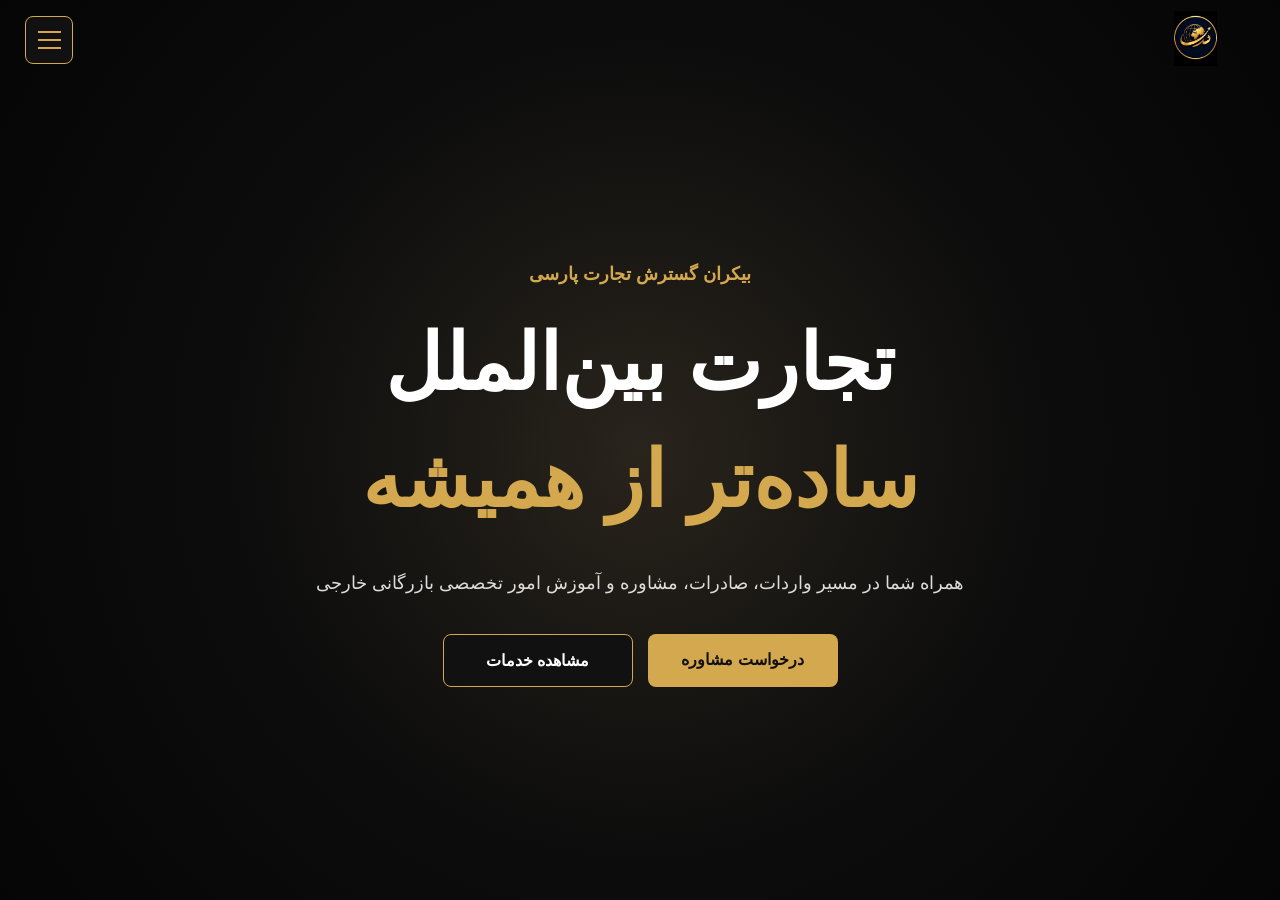
==== index.html @ 7a9f7bdc "Update index.html" ====
<!DOCTYPE html>
<html lang="fa" dir="rtl">

<head>

<meta charset="UTF-8">
<meta name="viewport" content="width=device-width, initial-scale=1.0">

<title>بیکران گسترش تجارت پارسی</title>

<style>

*{
    box-sizing:border-box;
}

html,body{
    margin:0;
    padding:0;
    width:100%;
    min-height:100%;
}

body{
    background:#080808;
    color:#fff;
    font-family:Tahoma,Arial,sans-serif;
    overflow-x:hidden;
}

a{
    text-decoration:none;
}


/* ================= HEADER ================= */

.header{
    position:fixed;
    top:0;
    right:0;
    left:0;
    height:80px;
    padding:0 25px;

    display:flex;
    align-items:center;
    justify-content:space-between;

    z-index:9999;
}

.logo{
    width:120px;
    height:55px;
    object-fit:contain;
}


/* ================= MENU BUTTON ================= */

.menu-button{
    width:48px;
    height:48px;

    background:#111;

    border:1px solid #d4a84f;
    border-radius:8px;

    display:flex;
    flex-direction:column;
    align-items:center;
    justify-content:center;

    gap:6px;

    cursor:pointer;
}

.menu-button span{
    width:23px;
    height:2px;
    background:#d4a84f;
    display:block;
}


/* ================= HOME ================= */

.hero{
    min-height:100vh;

    display:flex;
    align-items:center;
    justify-content:center;

    text-align:center;

    padding:100px 20px 50px;

    background:
        radial-gradient(
            circle,
            #29241c 0%,
            #0d0d0d 50%,
            #050505 100%
        );
}

.hero-content{
    width:90%;
    max-width:850px;
}

.company{
    color:#d4a84f;
    font-size:18px;
    font-weight:bold;
    margin-bottom:20px;
}

h1{
    font-size:clamp(42px,7vw,78px);
    line-height:1.5;
    margin:0;
}

h1 span{
    display:block;
    color:#d4a84f;
}

.hero p{
    max-width:700px;
    margin:25px auto;
    color:#ddd;
    font-size:18px;
    line-height:2.2;
}


/* ================= BUTTONS ================= */

.buttons{
    display:flex;
    justify-content:center;
    gap:15px;
    flex-wrap:wrap;
    margin-top:30px;
}

.button{
    display:block;
    min-width:190px;
    padding:16px 25px;
    border-radius:8px;
    font-weight:bold;
    text-align:center;
}

.consult{
    background:#d4a84f;
    color:#111;
}

.services{
    background:#111;
    color:#fff;
    border:1px solid #d4a84f;
}


/* ================= OVERLAY ================= */

.overlay{
    position:fixed;
    inset:0;

    background:rgba(0,0,0,.75);

    z-index:10000;

    display:none;
}

.overlay.active{
    display:block;
}


/* ================= MENU ================= */

.menu{
    position:fixed;

    top:0;
    right:0;

    width:320px;
    max-width:85%;

    height:100vh;

    background:#111;

    z-index:10001;

    padding:25px;

    transform:translateX(100%);

    transition:transform .3s ease;

    overflow-y:auto;
}

.menu.active{
    transform:translateX(0);
}


/* ================= MENU TOP ================= */

.menu-top{
    display:flex;

    align-items:center;

    justify-content:space-between;

    padding-bottom:20px;

    border-bottom:1px solid #333;
}

.menu-logo{
    width:100px;
    height:50px;
    object-fit:contain;
}

.close{
    background:none;
    border:0;

    color:#d4a84f;

    font-size:35px;

    cursor:pointer;

    padding:0 8px;
}


/* ================= MENU LINKS ================= */

.menu nav{
    margin-top:15px;
}

.menu nav a{
    display:block;

    color:#fff;

    padding:17px 10px;

    margin-top:5px;

    border-radius:8px;

    font-size:16px;
}

.menu nav a:hover{
    color:#d4a84f;
    background:#1c1c1c;
}


/* ================= MOBILE ================= */

@media(max-width:600px){

    .header{
        padding:0 18px;
    }

    .hero h1{
        font-size:40px;
    }

    .hero p{
        font-size:15px;
    }

    .buttons{
        flex-direction:column;
        align-items:center;
    }

    .button{
        width:100%;
        max-width:280px;
    }

    .menu{
        width:290px;
    }

}

</style>

</head>


<body>


<!-- ================= HEADER ================= -->

<header class="header">


<a href="https://bikarantrade.github.io/bikaran-website/">

<img
src="https://bikarantrade.github.io/bikaran-website/logo.png.jpeg"
class="logo"
alt="بیکران گسترش تجارت پارسی"
>

</a>


<!-- سه خط -->

<button
type="button"
class="menu-button"
onclick="openMenu()"
aria-label="باز کردن منو"
>

<span></span>
<span></span>
<span></span>

</button>


</header>



<!-- ================= HOME ================= -->

<section class="hero">

<div class="hero-content">


<div class="company">

بیکران گسترش تجارت پارسی

</div>


<h1>

تجارت بین‌الملل

<span>
ساده‌تر از همیشه
</span>

</h1>


<p>

همراه شما در مسیر واردات، صادرات،
مشاوره و آموزش امور تخصصی بازرگانی خارجی

</p>


<div class="buttons">


<a
href="https://bikarantrade.github.io/bikaran-website/consultation.html"
class="button consult"
>

درخواست مشاوره

</a>


<a
href="https://bikarantrade.github.io/bikaran-website/services.html"
class="button services"
>

مشاهده خدمات

</a>


</div>


</div>

</section>



<!-- ================= OVERLAY ================= -->

<div
class="overlay"
id="overlay"
onclick="closeMenu()"
></div>



<!-- ================= MENU ================= -->

<aside
class="menu"
id="menu"
>


<div class="menu-top">


<img
src="https://bikarantrade.github.io/bikaran-website/logo.png.jpeg"
class="menu-logo"
alt="بیکران"
>


<button
type="button"
class="close"
onclick="closeMenu()"
>

×

</button>


</div>


<nav>


<a href="https://bikarantrade.github.io/bikaran-website/">
خانه
</a>


<a href="https://bikarantrade.github.io/bikaran-website/services.html">
خدمات
</a>


<a href="https://bikarantrade.github.io/bikaran-website/about.html">
درباره ما
</a>


<a href="https://bikarantrade.github.io/bikaran-website/news.html">
اخبار
</a>


<a href="https://bikarantrade.github.io/bikaran-website/consultation.html">
مشاوره
</a>


<a href="https://bikarantrade.github.io/bikaran-website/contact.html">
تماس با ما
</a>


</nav>


</aside>



<!-- ================= JAVASCRIPT ================= -->

<script>

function openMenu(){

    document
    .getElementById("menu")
    .classList
    .add("active");

    document
    .getElementById("overlay")
    .classList
    .add("active");

}


function closeMenu(){

    document
    .getElementById("menu")
    .classList
    .remove("active");

    document
    .getElementById("overlay")
    .classList
    .remove("active");

}

</script>


</body>

</html>
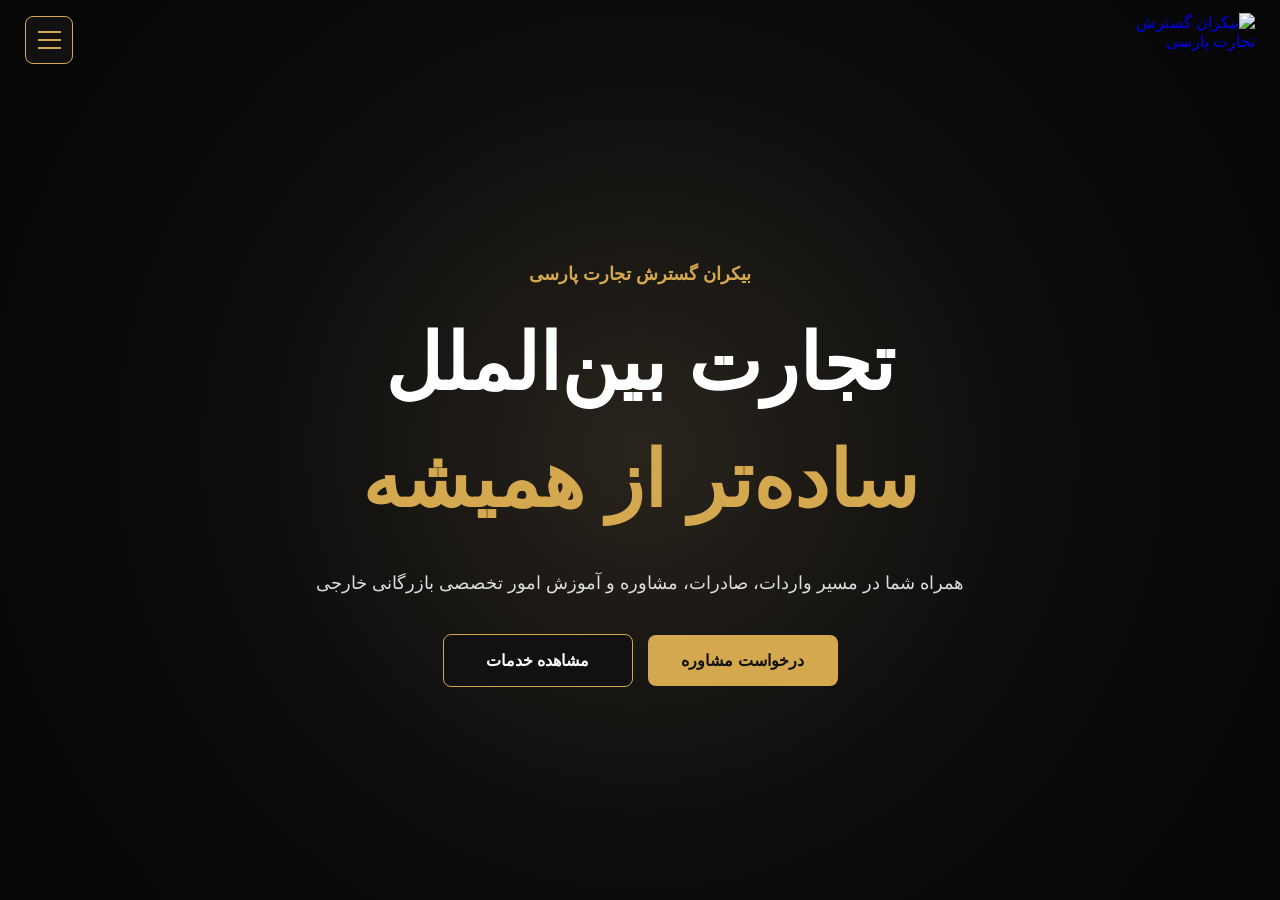
==== commit 1ce823da: "Update index.html" ====
--- a/index.html
+++ b/index.html
@@ -4,6 +4,7 @@
 <head>
 
 <meta charset="UTF-8">
+
 <meta name="viewport" content="width=device-width, initial-scale=1.0">
 
 <title>بیکران گسترش تجارت پارسی</title>
@@ -14,7 +15,8 @@
     box-sizing:border-box;
 }
 
-html,body{
+html,
+body{
     margin:0;
     padding:0;
     width:100%;
@@ -37,10 +39,13 @@
 
 .header{
     position:fixed;
+
     top:0;
     right:0;
     left:0;
+
     height:80px;
+
     padding:0 25px;
 
     display:flex;
@@ -50,10 +55,16 @@
     z-index:9999;
 }
 
+
+/* ================= LOGO ================= */
+
 .logo{
     width:120px;
     height:55px;
+
     object-fit:contain;
+
+    display:block;
 }
 
 
@@ -63,14 +74,20 @@
     width:48px;
     height:48px;
 
+    padding:0;
+
     background:#111;
 
     border:1px solid #d4a84f;
+
     border-radius:8px;
 
     display:flex;
+
     flex-direction:column;
+
     align-items:center;
+
     justify-content:center;
 
     gap:6px;
@@ -79,25 +96,31 @@
 }
 
 .menu-button span{
+    display:block;
+
     width:23px;
     height:2px;
+
     background:#d4a84f;
-    display:block;
-}
-
-
-/* ================= HOME ================= */
+}
+
+
+/* ================= HERO ================= */
 
 .hero{
     min-height:100vh;
 
     display:flex;
+
     align-items:center;
+
     justify-content:center;
 
     text-align:center;
 
     padding:100px 20px 50px;
+
+    position:relative;
 
     background:
         radial-gradient(
@@ -109,33 +132,64 @@
 }
 
 .hero-content{
+
     width:90%;
+
     max-width:850px;
-}
+
+    position:relative;
+
+    z-index:2;
+}
+
+
+/* ================= COMPANY ================= */
 
 .company{
+
     color:#d4a84f;
+
     font-size:18px;
+
     font-weight:bold;
+
     margin-bottom:20px;
 }
 
+
+/* ================= TITLE ================= */
+
 h1{
+
     font-size:clamp(42px,7vw,78px);
+
     line-height:1.5;
+
     margin:0;
+
+    font-weight:700;
 }
 
 h1 span{
+
     display:block;
+
     color:#d4a84f;
 }
 
+
+/* ================= DESCRIPTION ================= */
+
 .hero p{
+
     max-width:700px;
+
     margin:25px auto;
+
     color:#ddd;
+
     font-size:18px;
+
     line-height:2.2;
 }
 
@@ -143,30 +197,55 @@
 /* ================= BUTTONS ================= */
 
 .buttons{
+
     display:flex;
+
     justify-content:center;
+
+    align-items:center;
+
     gap:15px;
+
     flex-wrap:wrap;
+
     margin-top:30px;
 }
 
 .button{
+
     display:block;
+
     min-width:190px;
+
     padding:16px 25px;
+
     border-radius:8px;
+
     font-weight:bold;
+
     text-align:center;
+
+    transition:.25s;
+}
+
+.button:hover{
+
+    transform:translateY(-3px);
 }
 
 .consult{
+
     background:#d4a84f;
+
     color:#111;
 }
 
 .services{
+
     background:#111;
+
     color:#fff;
+
     border:1px solid #d4a84f;
 }
 
@@ -174,7 +253,9 @@
 /* ================= OVERLAY ================= */
 
 .overlay{
+
     position:fixed;
+
     inset:0;
 
     background:rgba(0,0,0,.75);
@@ -185,6 +266,7 @@
 }
 
 .overlay.active{
+
     display:block;
 }
 
@@ -192,12 +274,15 @@
 /* ================= MENU ================= */
 
 .menu{
+
     position:fixed;
 
     top:0;
+
     right:0;
 
     width:320px;
+
     max-width:85%;
 
     height:100vh;
@@ -216,6 +301,7 @@
 }
 
 .menu.active{
+
     transform:translateX(0);
 }
 
@@ -223,6 +309,7 @@
 /* ================= MENU TOP ================= */
 
 .menu-top{
+
     display:flex;
 
     align-items:center;
@@ -234,14 +321,27 @@
     border-bottom:1px solid #333;
 }
 
+
+/* ================= MENU LOGO ================= */
+
 .menu-logo{
+
     width:100px;
+
     height:50px;
+
     object-fit:contain;
-}
+
+    display:block;
+}
+
+
+/* ================= CLOSE ================= */
 
 .close{
+
     background:none;
+
     border:0;
 
     color:#d4a84f;
@@ -257,10 +357,12 @@
 /* ================= MENU LINKS ================= */
 
 .menu nav{
+
     margin-top:15px;
 }
 
 .menu nav a{
+
     display:block;
 
     color:#fff;
@@ -272,10 +374,14 @@
     border-radius:8px;
 
     font-size:16px;
+
+    transition:.2s;
 }
 
 .menu nav a:hover{
+
     color:#d4a84f;
+
     background:#1c1c1c;
 }
 
@@ -285,28 +391,50 @@
 @media(max-width:600px){
 
     .header{
+
         padding:0 18px;
     }
 
+    .logo{
+
+        width:105px;
+
+        height:50px;
+    }
+
+    .hero{
+
+        padding-top:100px;
+    }
+
     .hero h1{
+
         font-size:40px;
     }
 
     .hero p{
+
         font-size:15px;
+
+        line-height:2;
     }
 
     .buttons{
+
         flex-direction:column;
+
         align-items:center;
     }
 
     .button{
+
         width:100%;
+
         max-width:280px;
     }
 
     .menu{
+
         width:290px;
     }
 
@@ -325,10 +453,12 @@
 <header class="header">
 
 
-<a href="https://bikarantrade.github.io/bikaran-website/">
+<a
+href="https://bikarantrade.github.io/bikaran-website/"
+>
 
 <img
-src="https://bikarantrade.github.io/bikaran-website/logo.png.jpeg"
+src="https://raw.githubusercontent.com/bikarantrade/bikaran-website/main/logo.png.jpeg"
 class="logo"
 alt="بیکران گسترش تجارت پارسی"
 >
@@ -336,7 +466,6 @@
 </a>
 
 
-<!-- سه خط -->
 
 <button
 type="button"
@@ -346,7 +475,9 @@
 >
 
 <span></span>
+
 <span></span>
+
 <span></span>
 
 </button>
@@ -360,6 +491,7 @@
 
 <section class="hero">
 
+
 <div class="hero-content">
 
 
@@ -370,15 +502,19 @@
 </div>
 
 
+
 <h1>
 
 تجارت بین‌الملل
 
 <span>
+
 ساده‌تر از همیشه
+
 </span>
 
 </h1>
+
 
 
 <p>
@@ -389,6 +525,7 @@
 </p>
 
 
+
 <div class="buttons">
 
 
@@ -400,6 +537,7 @@
 درخواست مشاوره
 
 </a>
+
 
 
 <a
@@ -431,7 +569,7 @@
 
 
 
-<!-- ================= MENU ================= -->
+<!-- ================= SIDE MENU ================= -->
 
 <aside
 class="menu"
@@ -443,9 +581,9 @@
 
 
 <img
-src="https://bikarantrade.github.io/bikaran-website/logo.png.jpeg"
+src="https://raw.githubusercontent.com/bikarantrade/bikaran-website/main/logo.png.jpeg"
 class="menu-logo"
-alt="بیکران"
+alt="بیکران گسترش تجارت پارسی"
 >
 
 
@@ -463,36 +601,66 @@
 </div>
 
 
+
 <nav>
 
 
-<a href="https://bikarantrade.github.io/bikaran-website/">
+<a
+href="https://bikarantrade.github.io/bikaran-website/"
+>
+
 خانه
-</a>
-
-
-<a href="https://bikarantrade.github.io/bikaran-website/services.html">
+
+</a>
+
+
+
+<a
+href="https://bikarantrade.github.io/bikaran-website/services.html"
+>
+
 خدمات
-</a>
-
-
-<a href="https://bikarantrade.github.io/bikaran-website/about.html">
+
+</a>
+
+
+
+<a
+href="https://bikarantrade.github.io/bikaran-website/about.html"
+>
+
 درباره ما
-</a>
-
-
-<a href="https://bikarantrade.github.io/bikaran-website/news.html">
+
+</a>
+
+
+
+<a
+href="https://bikarantrade.github.io/bikaran-website/news.html"
+>
+
 اخبار
-</a>
-
-
-<a href="https://bikarantrade.github.io/bikaran-website/consultation.html">
+
+</a>
+
+
+
+<a
+href="https://bikarantrade.github.io/bikaran-website/consultation.html"
+>
+
 مشاوره
-</a>
-
-
-<a href="https://bikarantrade.github.io/bikaran-website/contact.html">
+
+</a>
+
+
+
+<a
+href="https://bikarantrade.github.io/bikaran-website/contact.html"
+>
+
 تماس با ما
+
 </a>
 
 
@@ -514,6 +682,7 @@
     .classList
     .add("active");
 
+
     document
     .getElementById("overlay")
     .classList
@@ -529,6 +698,7 @@
     .classList
     .remove("active");
 
+
     document
     .getElementById("overlay")
     .classList
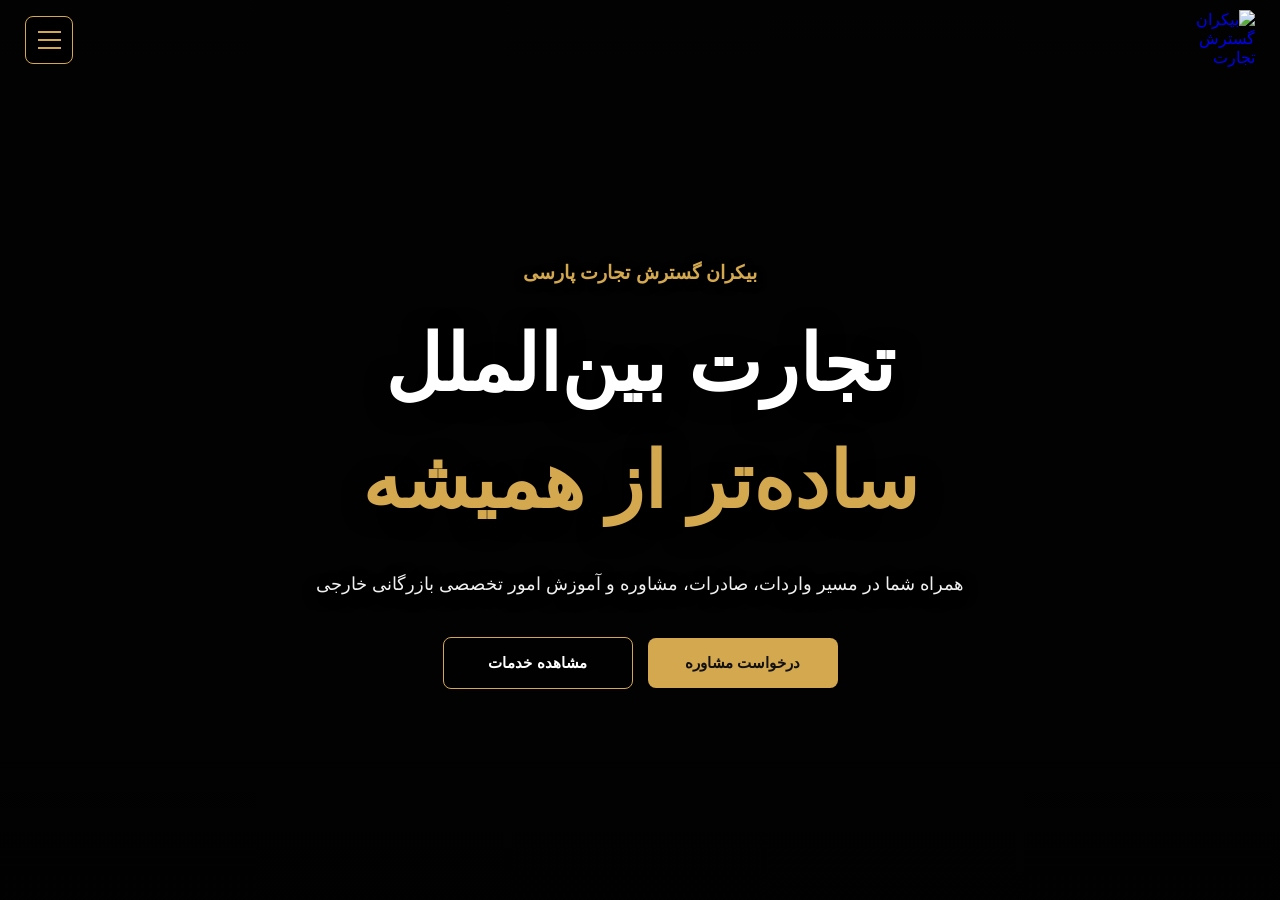
==== commit 21a399db: "Update index.html" ====
--- a/index.html
+++ b/index.html
@@ -2,9 +2,7 @@
 <html lang="fa" dir="rtl">
 
 <head>
-
 <meta charset="UTF-8">
-
 <meta name="viewport" content="width=device-width, initial-scale=1.0">
 
 <title>بیکران گسترش تجارت پارسی</title>
@@ -24,7 +22,7 @@
 }
 
 body{
-    background:#080808;
+    background:#050505;
     color:#fff;
     font-family:Tahoma,Arial,sans-serif;
     overflow-x:hidden;
@@ -39,13 +37,11 @@
 
 .header{
     position:fixed;
-
     top:0;
     right:0;
     left:0;
 
     height:80px;
-
     padding:0 25px;
 
     display:flex;
@@ -59,11 +55,10 @@
 /* ================= LOGO ================= */
 
 .logo{
-    width:120px;
-    height:55px;
+    width:75px;
+    height:60px;
 
     object-fit:contain;
-
     display:block;
 }
 
@@ -76,18 +71,14 @@
 
     padding:0;
 
-    background:#111;
+    background:rgba(0,0,0,.75);
 
     border:1px solid #d4a84f;
-
     border-radius:8px;
 
     display:flex;
-
     flex-direction:column;
-
     align-items:center;
-
     justify-content:center;
 
     gap:6px;
@@ -110,35 +101,38 @@
 .hero{
     min-height:100vh;
 
+    position:relative;
+
     display:flex;
-
     align-items:center;
-
     justify-content:center;
 
     text-align:center;
 
     padding:100px 20px 50px;
 
+    background-image:
+        linear-gradient(
+            rgba(0,0,0,.58),
+            rgba(0,0,0,.72)
+        ),
+        url("https://raw.githubusercontent.com/bikarantrade/bikaran-website/main/logo.png.jpeg");
+
+    background-size:cover;
+
+    background-position:center;
+
+    background-repeat:no-repeat;
+}
+
+
+/* ================= HERO CONTENT ================= */
+
+.hero-content{
+    width:90%;
+    max-width:900px;
+
     position:relative;
-
-    background:
-        radial-gradient(
-            circle,
-            #29241c 0%,
-            #0d0d0d 50%,
-            #050505 100%
-        );
-}
-
-.hero-content{
-
-    width:90%;
-
-    max-width:850px;
-
-    position:relative;
-
     z-index:2;
 }
 
@@ -146,242 +140,234 @@
 /* ================= COMPANY ================= */
 
 .company{
-
     color:#d4a84f;
 
+    font-size:19px;
+
+    font-weight:bold;
+
+    margin-bottom:22px;
+
+    text-shadow:
+        0 2px 10px #000;
+}
+
+
+/* ================= TITLE ================= */
+
+h1{
+    margin:0;
+
+    font-size:
+        clamp(42px,7vw,78px);
+
+    line-height:1.5;
+
+    font-weight:700;
+
+    text-shadow:
+        0 5px 25px #000;
+}
+
+h1 span{
+    display:block;
+
+    color:#d4a84f;
+}
+
+
+/* ================= DESCRIPTION ================= */
+
+.hero p{
+    max-width:720px;
+
+    margin:25px auto;
+
+    color:#f1f1f1;
+
     font-size:18px;
 
+    line-height:2.2;
+
+    text-shadow:
+        0 3px 15px #000;
+}
+
+
+/* ================= BUTTONS ================= */
+
+.buttons{
+    display:flex;
+
+    justify-content:center;
+
+    align-items:center;
+
+    gap:15px;
+
+    flex-wrap:wrap;
+
+    margin-top:32px;
+}
+
+.button{
+    display:block;
+
+    min-width:190px;
+
+    padding:16px 27px;
+
+    border-radius:8px;
+
+    font-size:15px;
+
     font-weight:bold;
 
-    margin-bottom:20px;
-}
-
-
-/* ================= TITLE ================= */
-
-h1{
-
-    font-size:clamp(42px,7vw,78px);
-
-    line-height:1.5;
-
-    margin:0;
-
-    font-weight:700;
-}
-
-h1 span{
-
+    text-align:center;
+
+    transition:.25s;
+}
+
+.button:hover{
+    transform:translateY(-3px);
+}
+
+.consult{
+    background:#d4a84f;
+
+    color:#111;
+}
+
+.services{
+    background:rgba(0,0,0,.65);
+
+    color:#fff;
+
+    border:1px solid #d4a84f;
+}
+
+
+/* ================= OVERLAY ================= */
+
+.overlay{
+    position:fixed;
+
+    inset:0;
+
+    background:rgba(0,0,0,.75);
+
+    z-index:10000;
+
+    display:none;
+}
+
+.overlay.active{
     display:block;
+}
+
+
+/* ================= MENU ================= */
+
+.menu{
+    position:fixed;
+
+    top:0;
+    right:0;
+
+    width:320px;
+
+    max-width:85%;
+
+    height:100vh;
+
+    background:#111;
+
+    z-index:10001;
+
+    padding:25px;
+
+    transform:translateX(100%);
+
+    transition:transform .3s ease;
+
+    overflow-y:auto;
+}
+
+.menu.active{
+    transform:translateX(0);
+}
+
+
+/* ================= MENU TOP ================= */
+
+.menu-top{
+    display:flex;
+
+    align-items:center;
+
+    justify-content:space-between;
+
+    padding-bottom:20px;
+
+    border-bottom:1px solid #333;
+}
+
+
+/* ================= MENU LOGO ================= */
+
+.menu-logo{
+    width:90px;
+
+    height:60px;
+
+    object-fit:contain;
+
+    display:block;
+}
+
+
+/* ================= CLOSE ================= */
+
+.close{
+    background:none;
+
+    border:0;
 
     color:#d4a84f;
-}
-
-
-/* ================= DESCRIPTION ================= */
-
-.hero p{
-
-    max-width:700px;
-
-    margin:25px auto;
-
-    color:#ddd;
-
-    font-size:18px;
-
-    line-height:2.2;
-}
-
-
-/* ================= BUTTONS ================= */
-
-.buttons{
-
-    display:flex;
-
-    justify-content:center;
-
-    align-items:center;
-
-    gap:15px;
-
-    flex-wrap:wrap;
-
-    margin-top:30px;
-}
-
-.button{
-
+
+    font-size:35px;
+
+    cursor:pointer;
+
+    padding:0 8px;
+}
+
+
+/* ================= MENU LINKS ================= */
+
+.menu nav{
+    margin-top:15px;
+}
+
+.menu nav a{
     display:block;
 
-    min-width:190px;
-
-    padding:16px 25px;
+    color:#fff;
+
+    padding:17px 10px;
+
+    margin-top:5px;
 
     border-radius:8px;
 
-    font-weight:bold;
-
-    text-align:center;
-
-    transition:.25s;
-}
-
-.button:hover{
-
-    transform:translateY(-3px);
-}
-
-.consult{
-
-    background:#d4a84f;
-
-    color:#111;
-}
-
-.services{
-
-    background:#111;
-
-    color:#fff;
-
-    border:1px solid #d4a84f;
-}
-
-
-/* ================= OVERLAY ================= */
-
-.overlay{
-
-    position:fixed;
-
-    inset:0;
-
-    background:rgba(0,0,0,.75);
-
-    z-index:10000;
-
-    display:none;
-}
-
-.overlay.active{
-
-    display:block;
-}
-
-
-/* ================= MENU ================= */
-
-.menu{
-
-    position:fixed;
-
-    top:0;
-
-    right:0;
-
-    width:320px;
-
-    max-width:85%;
-
-    height:100vh;
-
-    background:#111;
-
-    z-index:10001;
-
-    padding:25px;
-
-    transform:translateX(100%);
-
-    transition:transform .3s ease;
-
-    overflow-y:auto;
-}
-
-.menu.active{
-
-    transform:translateX(0);
-}
-
-
-/* ================= MENU TOP ================= */
-
-.menu-top{
-
-    display:flex;
-
-    align-items:center;
-
-    justify-content:space-between;
-
-    padding-bottom:20px;
-
-    border-bottom:1px solid #333;
-}
-
-
-/* ================= MENU LOGO ================= */
-
-.menu-logo{
-
-    width:100px;
-
-    height:50px;
-
-    object-fit:contain;
-
-    display:block;
-}
-
-
-/* ================= CLOSE ================= */
-
-.close{
-
-    background:none;
-
-    border:0;
-
+    font-size:16px;
+
+    transition:.2s;
+}
+
+.menu nav a:hover{
     color:#d4a84f;
 
-    font-size:35px;
-
-    cursor:pointer;
-
-    padding:0 8px;
-}
-
-
-/* ================= MENU LINKS ================= */
-
-.menu nav{
-
-    margin-top:15px;
-}
-
-.menu nav a{
-
-    display:block;
-
-    color:#fff;
-
-    padding:17px 10px;
-
-    margin-top:5px;
-
-    border-radius:8px;
-
-    font-size:16px;
-
-    transition:.2s;
-}
-
-.menu nav a:hover{
-
-    color:#d4a84f;
-
     background:#1c1c1c;
 }
 
@@ -391,51 +377,59 @@
 @media(max-width:600px){
 
     .header{
-
         padding:0 18px;
     }
 
     .logo{
-
-        width:105px;
-
-        height:50px;
+        width:65px;
+        height:55px;
     }
 
     .hero{
-
-        padding-top:100px;
+        padding:
+            100px
+            18px
+            50px;
+
+        background-position:center;
     }
 
     .hero h1{
-
         font-size:40px;
     }
 
     .hero p{
-
         font-size:15px;
-
         line-height:2;
     }
 
     .buttons{
-
         flex-direction:column;
-
         align-items:center;
     }
 
     .button{
-
         width:100%;
-
         max-width:280px;
     }
 
     .menu{
-
         width:290px;
+    }
+
+}
+
+
+/* ================= SMALL MOBILE ================= */
+
+@media(max-width:380px){
+
+    .hero h1{
+        font-size:34px;
+    }
+
+    .company{
+        font-size:16px;
     }
 
 }
@@ -464,7 +458,6 @@
 >
 
 </a>
-
 
 
 <button
@@ -475,9 +468,7 @@
 >
 
 <span></span>
-
 <span></span>
-
 <span></span>
 
 </button>
@@ -487,7 +478,7 @@
 
 
 
-<!-- ================= HOME ================= -->
+<!-- ================= HERO ================= -->
 
 <section class="hero">
 
@@ -502,19 +493,15 @@
 </div>
 
 
-
 <h1>
 
 تجارت بین‌الملل
 
 <span>
-
 ساده‌تر از همیشه
-
 </span>
 
 </h1>
-
 
 
 <p>
@@ -523,7 +510,6 @@
 مشاوره و آموزش امور تخصصی بازرگانی خارجی
 
 </p>
-
 
 
 <div class="buttons">
@@ -537,7 +523,6 @@
 درخواست مشاوره
 
 </a>
-
 
 
 <a
@@ -569,7 +554,7 @@
 
 
 
-<!-- ================= SIDE MENU ================= -->
+<!-- ================= MENU ================= -->
 
 <aside
 class="menu"
@@ -601,66 +586,36 @@
 </div>
 
 
-
 <nav>
 
 
-<a
-href="https://bikarantrade.github.io/bikaran-website/"
->
-
+<a href="https://bikarantrade.github.io/bikaran-website/">
 خانه
-
-</a>
-
-
-
-<a
-href="https://bikarantrade.github.io/bikaran-website/services.html"
->
-
+</a>
+
+
+<a href="https://bikarantrade.github.io/bikaran-website/services.html">
 خدمات
-
-</a>
-
-
-
-<a
-href="https://bikarantrade.github.io/bikaran-website/about.html"
->
-
+</a>
+
+
+<a href="https://bikarantrade.github.io/bikaran-website/about.html">
 درباره ما
-
-</a>
-
-
-
-<a
-href="https://bikarantrade.github.io/bikaran-website/news.html"
->
-
+</a>
+
+
+<a href="https://bikarantrade.github.io/bikaran-website/news.html">
 اخبار
-
-</a>
-
-
-
-<a
-href="https://bikarantrade.github.io/bikaran-website/consultation.html"
->
-
+</a>
+
+
+<a href="https://bikarantrade.github.io/bikaran-website/consultation.html">
 مشاوره
-
-</a>
-
-
-
-<a
-href="https://bikarantrade.github.io/bikaran-website/contact.html"
->
-
+</a>
+
+
+<a href="https://bikarantrade.github.io/bikaran-website/contact.html">
 تماس با ما
-
 </a>
 
 
@@ -682,7 +637,6 @@
     .classList
     .add("active");
 
-
     document
     .getElementById("overlay")
     .classList
@@ -698,7 +652,6 @@
     .classList
     .remove("active");
 
-
     document
     .getElementById("overlay")
     .classList
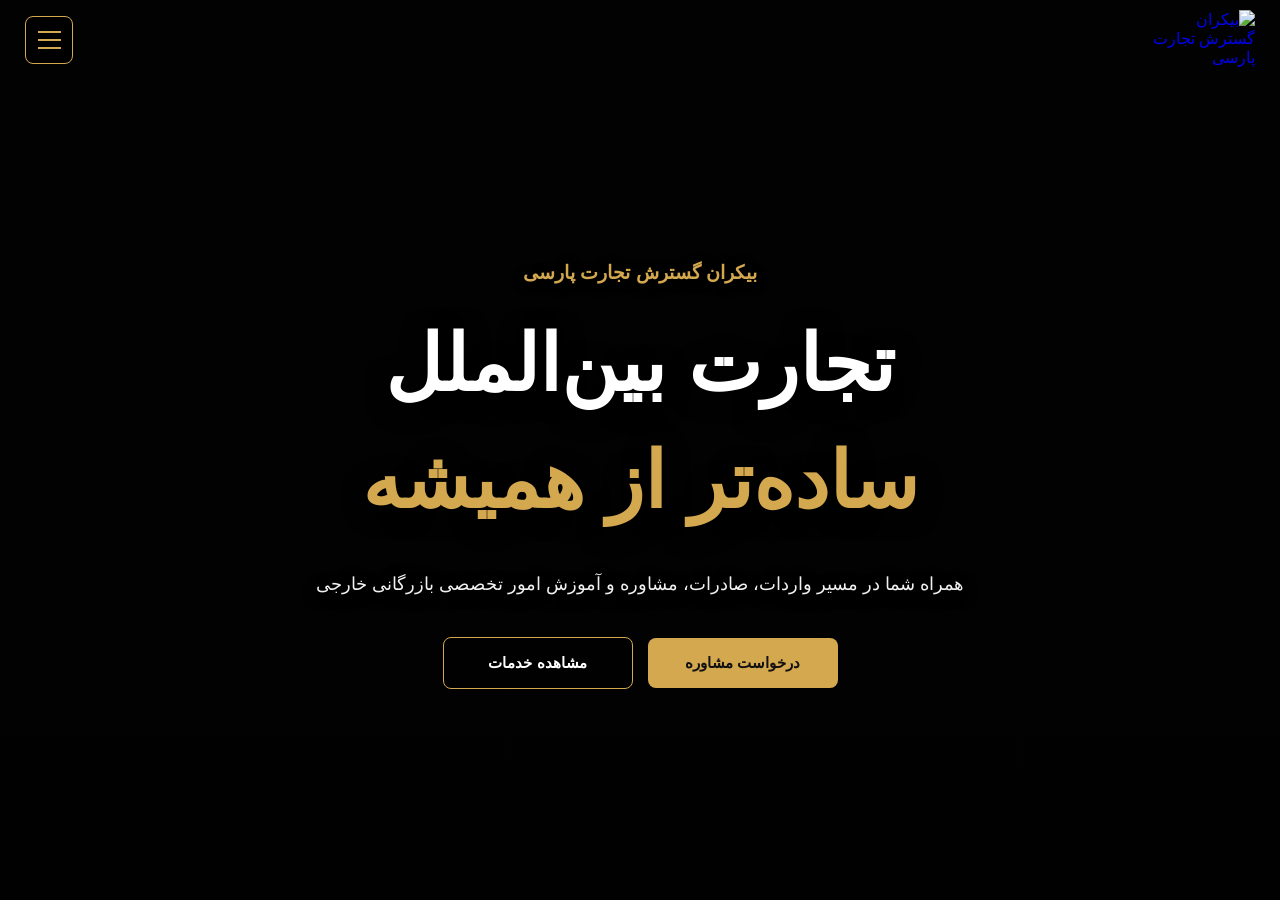
==== commit 7d5f8489: "Update index.html" ====
--- a/index.html
+++ b/index.html
@@ -37,11 +37,13 @@
 
 .header{
     position:fixed;
+
     top:0;
     right:0;
     left:0;
 
     height:80px;
+
     padding:0 25px;
 
     display:flex;
@@ -55,10 +57,11 @@
 /* ================= LOGO ================= */
 
 .logo{
-    width:75px;
+    width:110px;
     height:60px;
 
     object-fit:contain;
+
     display:block;
 }
 
@@ -74,11 +77,15 @@
     background:rgba(0,0,0,.75);
 
     border:1px solid #d4a84f;
+
     border-radius:8px;
 
     display:flex;
+
     flex-direction:column;
+
     align-items:center;
+
     justify-content:center;
 
     gap:6px;
@@ -99,22 +106,30 @@
 /* ================= HERO ================= */
 
 .hero{
+
     min-height:100vh;
 
+    width:100%;
+
     position:relative;
 
     display:flex;
+
     align-items:center;
+
     justify-content:center;
 
     text-align:center;
 
-    padding:100px 20px 50px;
+    padding:
+        100px
+        20px
+        50px;
 
     background-image:
         linear-gradient(
-            rgba(0,0,0,.58),
-            rgba(0,0,0,.72)
+            rgba(0,0,0,.55),
+            rgba(0,0,0,.75)
         ),
         url("https://raw.githubusercontent.com/bikarantrade/bikaran-website/main/logo.png.jpeg");
 
@@ -129,10 +144,13 @@
 /* ================= HERO CONTENT ================= */
 
 .hero-content{
+
     width:90%;
+
     max-width:900px;
 
     position:relative;
+
     z-index:2;
 }
 
@@ -140,6 +158,7 @@
 /* ================= COMPANY ================= */
 
 .company{
+
     color:#d4a84f;
 
     font-size:19px;
@@ -149,17 +168,22 @@
     margin-bottom:22px;
 
     text-shadow:
-        0 2px 10px #000;
+        0 2px 12px #000;
 }
 
 
 /* ================= TITLE ================= */
 
-h1{
+.hero h1{
+
     margin:0;
 
     font-size:
-        clamp(42px,7vw,78px);
+        clamp(
+            42px,
+            7vw,
+            78px
+        );
 
     line-height:1.5;
 
@@ -169,7 +193,8 @@
         0 5px 25px #000;
 }
 
-h1 span{
+.hero h1 span{
+
     display:block;
 
     color:#d4a84f;
@@ -179,6 +204,7 @@
 /* ================= DESCRIPTION ================= */
 
 .hero p{
+
     max-width:720px;
 
     margin:25px auto;
@@ -197,6 +223,7 @@
 /* ================= BUTTONS ================= */
 
 .buttons{
+
     display:flex;
 
     justify-content:center;
@@ -211,6 +238,7 @@
 }
 
 .button{
+
     display:block;
 
     min-width:190px;
@@ -229,145 +257,178 @@
 }
 
 .button:hover{
-    transform:translateY(-3px);
+
+    transform:
+        translateY(-3px);
 }
 
 .consult{
+
     background:#d4a84f;
 
     color:#111;
 }
 
 .services{
-    background:rgba(0,0,0,.65);
+
+    background:rgba(0,0,0,.70);
 
     color:#fff;
 
-    border:1px solid #d4a84f;
+    border:
+        1px solid
+        #d4a84f;
 }
 
 
 /* ================= OVERLAY ================= */
 
 .overlay{
+
     position:fixed;
 
     inset:0;
 
-    background:rgba(0,0,0,.75);
+    background:
+        rgba(0,0,0,.78);
 
     z-index:10000;
 
-    display:none;
+    opacity:0;
+
+    visibility:hidden;
+
+    transition:.3s;
 }
 
 .overlay.active{
+
+    opacity:1;
+
+    visibility:visible;
+}
+
+
+/* ================= SIDE MENU ================= */
+
+.menu{
+
+    position:fixed;
+
+    top:0;
+
+    right:0;
+
+    width:320px;
+
+    max-width:85%;
+
+    height:100vh;
+
+    background:#111;
+
+    border-left:
+        1px solid
+        rgba(212,168,79,.35);
+
+    z-index:10001;
+
+    padding:25px;
+
+    transform:
+        translateX(100%);
+
+    transition:
+        transform .3s ease;
+
+    overflow-y:auto;
+}
+
+.menu.active{
+
+    transform:
+        translateX(0);
+}
+
+
+/* ================= MENU TOP ================= */
+
+.menu-top{
+
+    display:flex;
+
+    align-items:center;
+
+    justify-content:space-between;
+
+    padding-bottom:20px;
+
+    border-bottom:
+        1px solid
+        #333;
+}
+
+
+/* ================= MENU LOGO ================= */
+
+.menu-logo{
+
+    width:100px;
+
+    height:55px;
+
+    object-fit:contain;
+
     display:block;
 }
 
 
-/* ================= MENU ================= */
-
-.menu{
-    position:fixed;
-
-    top:0;
-    right:0;
-
-    width:320px;
-
-    max-width:85%;
-
-    height:100vh;
-
-    background:#111;
-
-    z-index:10001;
-
-    padding:25px;
-
-    transform:translateX(100%);
-
-    transition:transform .3s ease;
-
-    overflow-y:auto;
-}
-
-.menu.active{
-    transform:translateX(0);
-}
-
-
-/* ================= MENU TOP ================= */
-
-.menu-top{
-    display:flex;
-
-    align-items:center;
-
-    justify-content:space-between;
-
-    padding-bottom:20px;
-
-    border-bottom:1px solid #333;
-}
-
-
-/* ================= MENU LOGO ================= */
-
-.menu-logo{
-    width:90px;
-
-    height:60px;
-
-    object-fit:contain;
+/* ================= CLOSE ================= */
+
+.close{
+
+    background:none;
+
+    border:0;
+
+    color:#d4a84f;
+
+    font-size:35px;
+
+    cursor:pointer;
+
+    padding:0 8px;
+}
+
+
+/* ================= MENU LINKS ================= */
+
+.menu nav{
+
+    margin-top:15px;
+}
+
+.menu nav a{
 
     display:block;
-}
-
-
-/* ================= CLOSE ================= */
-
-.close{
-    background:none;
-
-    border:0;
+
+    color:#fff;
+
+    padding:17px 10px;
+
+    margin-top:5px;
+
+    border-radius:8px;
+
+    font-size:16px;
+
+    transition:.2s;
+}
+
+.menu nav a:hover{
 
     color:#d4a84f;
 
-    font-size:35px;
-
-    cursor:pointer;
-
-    padding:0 8px;
-}
-
-
-/* ================= MENU LINKS ================= */
-
-.menu nav{
-    margin-top:15px;
-}
-
-.menu nav a{
-    display:block;
-
-    color:#fff;
-
-    padding:17px 10px;
-
-    margin-top:5px;
-
-    border-radius:8px;
-
-    font-size:16px;
-
-    transition:.2s;
-}
-
-.menu nav a:hover{
-    color:#d4a84f;
-
     background:#1c1c1c;
 }
 
@@ -377,15 +438,22 @@
 @media(max-width:600px){
 
     .header{
-        padding:0 18px;
+
+        padding:
+            0 18px;
     }
 
     .logo{
-        width:65px;
+
+        width:85px;
+
         height:55px;
     }
 
     .hero{
+
+        min-height:100vh;
+
         padding:
             100px
             18px
@@ -395,25 +463,33 @@
     }
 
     .hero h1{
+
         font-size:40px;
     }
 
     .hero p{
+
         font-size:15px;
+
         line-height:2;
     }
 
     .buttons{
+
         flex-direction:column;
+
         align-items:center;
     }
 
     .button{
+
         width:100%;
+
         max-width:280px;
     }
 
     .menu{
+
         width:290px;
     }
 
@@ -425,10 +501,12 @@
 @media(max-width:380px){
 
     .hero h1{
+
         font-size:34px;
     }
 
     .company{
+
         font-size:16px;
     }
 
@@ -458,6 +536,7 @@
 >
 
 </a>
+
 
 
 <button
@@ -498,7 +577,9 @@
 تجارت بین‌الملل
 
 <span>
+
 ساده‌تر از همیشه
+
 </span>
 
 </h1>
@@ -586,36 +667,61 @@
 </div>
 
 
+
 <nav>
 
 
-<a href="https://bikarantrade.github.io/bikaran-website/">
+<a
+href="https://bikarantrade.github.io/bikaran-website/"
+>
+
 خانه
-</a>
-
-
-<a href="https://bikarantrade.github.io/bikaran-website/services.html">
+
+</a>
+
+
+<a
+href="https://bikarantrade.github.io/bikaran-website/services.html"
+>
+
 خدمات
-</a>
-
-
-<a href="https://bikarantrade.github.io/bikaran-website/about.html">
+
+</a>
+
+
+<a
+href="https://bikarantrade.github.io/bikaran-website/about.html"
+>
+
 درباره ما
-</a>
-
-
-<a href="https://bikarantrade.github.io/bikaran-website/news.html">
+
+</a>
+
+
+<a
+href="https://bikarantrade.github.io/bikaran-website/news.html"
+>
+
 اخبار
-</a>
-
-
-<a href="https://bikarantrade.github.io/bikaran-website/consultation.html">
+
+</a>
+
+
+<a
+href="https://bikarantrade.github.io/bikaran-website/consultation.html"
+>
+
 مشاوره
-</a>
-
-
-<a href="https://bikarantrade.github.io/bikaran-website/contact.html">
+
+</a>
+
+
+<a
+href="https://bikarantrade.github.io/bikaran-website/contact.html"
+>
+
 تماس با ما
+
 </a>
 
 
@@ -633,14 +739,14 @@
 function openMenu(){
 
     document
-    .getElementById("menu")
-    .classList
-    .add("active");
+        .getElementById("menu")
+        .classList
+        .add("active");
 
     document
-    .getElementById("overlay")
-    .classList
-    .add("active");
+        .getElementById("overlay")
+        .classList
+        .add("active");
 
 }
 
@@ -648,14 +754,14 @@
 function closeMenu(){
 
     document
-    .getElementById("menu")
-    .classList
-    .remove("active");
+        .getElementById("menu")
+        .classList
+        .remove("active");
 
     document
-    .getElementById("overlay")
-    .classList
-    .remove("active");
+        .getElementById("overlay")
+        .classList
+        .remove("active");
 
 }
 
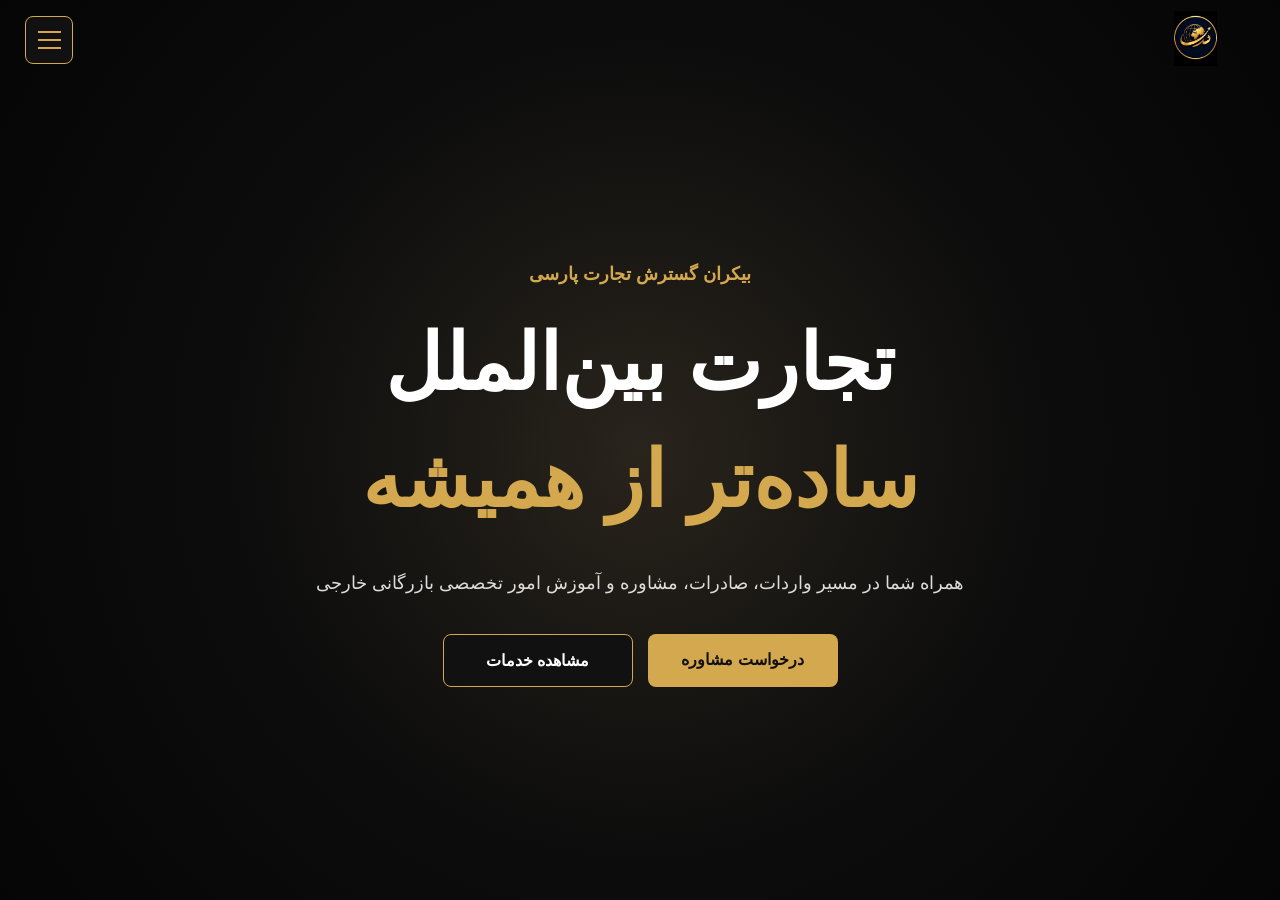
==== commit 190e0a0f: "Update index.html" ====
--- a/index.html
+++ b/index.html
@@ -2,6 +2,7 @@
 <html lang="fa" dir="rtl">
 
 <head>
+
 <meta charset="UTF-8">
 <meta name="viewport" content="width=device-width, initial-scale=1.0">
 
@@ -13,8 +14,7 @@
     box-sizing:border-box;
 }
 
-html,
-body{
+html,body{
     margin:0;
     padding:0;
     width:100%;
@@ -22,7 +22,7 @@
 }
 
 body{
-    background:#050505;
+    background:#080808;
     color:#fff;
     font-family:Tahoma,Arial,sans-serif;
     overflow-x:hidden;
@@ -33,17 +33,14 @@
 }
 
 
-/* ================= HEADER ================= */
+/* HEADER */
 
 .header{
     position:fixed;
-
     top:0;
     right:0;
     left:0;
-
     height:80px;
-
     padding:0 25px;
 
     display:flex;
@@ -53,39 +50,27 @@
     z-index:9999;
 }
 
-
-/* ================= LOGO ================= */
-
 .logo{
-    width:110px;
-    height:60px;
-
+    width:120px;
+    height:55px;
     object-fit:contain;
-
-    display:block;
-}
-
-
-/* ================= MENU BUTTON ================= */
+}
+
+
+/* MENU BUTTON */
 
 .menu-button{
     width:48px;
     height:48px;
 
-    padding:0;
-
-    background:rgba(0,0,0,.75);
+    background:#111;
 
     border:1px solid #d4a84f;
-
     border-radius:8px;
 
     display:flex;
-
     flex-direction:column;
-
     align-items:center;
-
     justify-content:center;
 
     gap:6px;
@@ -94,424 +79,239 @@
 }
 
 .menu-button span{
-    display:block;
-
     width:23px;
     height:2px;
-
     background:#d4a84f;
-}
-
-
-/* ================= HERO ================= */
+    display:block;
+}
+
+
+/* HERO */
 
 .hero{
-
     min-height:100vh;
 
-    width:100%;
-
-    position:relative;
-
     display:flex;
-
     align-items:center;
-
     justify-content:center;
 
     text-align:center;
 
-    padding:
-        100px
-        20px
-        50px;
-
-    background-image:
-        linear-gradient(
-            rgba(0,0,0,.55),
-            rgba(0,0,0,.75)
-        ),
-        url("https://raw.githubusercontent.com/bikarantrade/bikaran-website/main/logo.png.jpeg");
-
-    background-size:cover;
-
-    background-position:center;
-
-    background-repeat:no-repeat;
-}
-
-
-/* ================= HERO CONTENT ================= */
+    padding:100px 20px 50px;
+
+    background:
+        radial-gradient(
+            circle,
+            #29241c 0%,
+            #0d0d0d 50%,
+            #050505 100%
+        );
+}
 
 .hero-content{
-
     width:90%;
-
-    max-width:900px;
-
-    position:relative;
-
-    z-index:2;
-}
-
-
-/* ================= COMPANY ================= */
+    max-width:850px;
+}
 
 .company{
-
     color:#d4a84f;
-
-    font-size:19px;
-
+    font-size:18px;
     font-weight:bold;
-
-    margin-bottom:22px;
-
-    text-shadow:
-        0 2px 12px #000;
-}
-
-
-/* ================= TITLE ================= */
-
-.hero h1{
-
+    margin-bottom:20px;
+}
+
+h1{
+    font-size:clamp(42px,7vw,78px);
+    line-height:1.5;
     margin:0;
-
-    font-size:
-        clamp(
-            42px,
-            7vw,
-            78px
-        );
-
-    line-height:1.5;
-
-    font-weight:700;
-
-    text-shadow:
-        0 5px 25px #000;
-}
-
-.hero h1 span{
-
+}
+
+h1 span{
     display:block;
-
     color:#d4a84f;
 }
 
-
-/* ================= DESCRIPTION ================= */
-
 .hero p{
-
-    max-width:720px;
-
+    max-width:700px;
     margin:25px auto;
-
-    color:#f1f1f1;
-
+    color:#ddd;
     font-size:18px;
-
     line-height:2.2;
-
-    text-shadow:
-        0 3px 15px #000;
-}
-
-
-/* ================= BUTTONS ================= */
+}
+
+
+/* BUTTONS */
 
 .buttons{
-
     display:flex;
-
     justify-content:center;
+    gap:15px;
+    flex-wrap:wrap;
+    margin-top:30px;
+}
+
+.button{
+    display:block;
+    min-width:190px;
+    padding:16px 25px;
+    border-radius:8px;
+    font-weight:bold;
+    text-align:center;
+}
+
+.consult{
+    background:#d4a84f;
+    color:#111;
+}
+
+.services{
+    background:#111;
+    color:#fff;
+    border:1px solid #d4a84f;
+}
+
+
+/* OVERLAY */
+
+.overlay{
+    position:fixed;
+    inset:0;
+
+    background:rgba(0,0,0,.75);
+
+    z-index:10000;
+
+    display:none;
+}
+
+.overlay.active{
+    display:block;
+}
+
+
+/* MENU */
+
+.menu{
+    position:fixed;
+
+    top:0;
+    right:0;
+
+    width:320px;
+    max-width:85%;
+
+    height:100vh;
+
+    background:#111;
+
+    z-index:10001;
+
+    padding:25px;
+
+    transform:translateX(100%);
+
+    transition:transform .3s ease;
+
+    overflow-y:auto;
+}
+
+.menu.active{
+    transform:translateX(0);
+}
+
+
+/* MENU TOP */
+
+.menu-top{
+    display:flex;
 
     align-items:center;
 
-    gap:15px;
-
-    flex-wrap:wrap;
-
-    margin-top:32px;
-}
-
-.button{
-
+    justify-content:space-between;
+
+    padding-bottom:20px;
+
+    border-bottom:1px solid #333;
+}
+
+.menu-logo{
+    width:100px;
+    height:50px;
+    object-fit:contain;
+}
+
+.close{
+    background:none;
+    border:0;
+
+    color:#d4a84f;
+
+    font-size:35px;
+
+    cursor:pointer;
+
+    padding:0 8px;
+}
+
+
+/* MENU LINKS */
+
+.menu nav{
+    margin-top:15px;
+}
+
+.menu nav a{
     display:block;
 
-    min-width:190px;
-
-    padding:16px 27px;
+    color:#fff;
+
+    padding:17px 10px;
+
+    margin-top:5px;
 
     border-radius:8px;
 
-    font-size:15px;
-
-    font-weight:bold;
-
-    text-align:center;
-
-    transition:.25s;
-}
-
-.button:hover{
-
-    transform:
-        translateY(-3px);
-}
-
-.consult{
-
-    background:#d4a84f;
-
-    color:#111;
-}
-
-.services{
-
-    background:rgba(0,0,0,.70);
-
-    color:#fff;
-
-    border:
-        1px solid
-        #d4a84f;
-}
-
-
-/* ================= OVERLAY ================= */
-
-.overlay{
-
-    position:fixed;
-
-    inset:0;
-
-    background:
-        rgba(0,0,0,.78);
-
-    z-index:10000;
-
-    opacity:0;
-
-    visibility:hidden;
-
-    transition:.3s;
-}
-
-.overlay.active{
-
-    opacity:1;
-
-    visibility:visible;
-}
-
-
-/* ================= SIDE MENU ================= */
-
-.menu{
-
-    position:fixed;
-
-    top:0;
-
-    right:0;
-
-    width:320px;
-
-    max-width:85%;
-
-    height:100vh;
-
-    background:#111;
-
-    border-left:
-        1px solid
-        rgba(212,168,79,.35);
-
-    z-index:10001;
-
-    padding:25px;
-
-    transform:
-        translateX(100%);
-
-    transition:
-        transform .3s ease;
-
-    overflow-y:auto;
-}
-
-.menu.active{
-
-    transform:
-        translateX(0);
-}
-
-
-/* ================= MENU TOP ================= */
-
-.menu-top{
-
-    display:flex;
-
-    align-items:center;
-
-    justify-content:space-between;
-
-    padding-bottom:20px;
-
-    border-bottom:
-        1px solid
-        #333;
-}
-
-
-/* ================= MENU LOGO ================= */
-
-.menu-logo{
-
-    width:100px;
-
-    height:55px;
-
-    object-fit:contain;
-
-    display:block;
-}
-
-
-/* ================= CLOSE ================= */
-
-.close{
-
-    background:none;
-
-    border:0;
-
+    font-size:16px;
+}
+
+.menu nav a:hover{
     color:#d4a84f;
-
-    font-size:35px;
-
-    cursor:pointer;
-
-    padding:0 8px;
-}
-
-
-/* ================= MENU LINKS ================= */
-
-.menu nav{
-
-    margin-top:15px;
-}
-
-.menu nav a{
-
-    display:block;
-
-    color:#fff;
-
-    padding:17px 10px;
-
-    margin-top:5px;
-
-    border-radius:8px;
-
-    font-size:16px;
-
-    transition:.2s;
-}
-
-.menu nav a:hover{
-
-    color:#d4a84f;
-
     background:#1c1c1c;
 }
 
 
-/* ================= MOBILE ================= */
+/* MOBILE */
 
 @media(max-width:600px){
 
     .header{
-
-        padding:
-            0 18px;
+        padding:0 18px;
     }
 
-    .logo{
-
-        width:85px;
-
-        height:55px;
-    }
-
-    .hero{
-
-        min-height:100vh;
-
-        padding:
-            100px
-            18px
-            50px;
-
-        background-position:center;
-    }
-
     .hero h1{
-
         font-size:40px;
     }
 
     .hero p{
-
         font-size:15px;
-
-        line-height:2;
     }
 
     .buttons{
-
         flex-direction:column;
-
         align-items:center;
     }
 
     .button{
-
         width:100%;
-
         max-width:280px;
     }
 
     .menu{
-
         width:290px;
     }
 
 }
 
-
-/* ================= SMALL MOBILE ================= */
-
-@media(max-width:380px){
-
-    .hero h1{
-
-        font-size:34px;
-    }
-
-    .company{
-
-        font-size:16px;
-    }
-
-}
-
 </style>
 
 </head>
@@ -520,23 +320,18 @@
 <body>
 
 
-<!-- ================= HEADER ================= -->
-
 <header class="header">
 
 
-<a
-href="https://bikarantrade.github.io/bikaran-website/"
->
+<a href="index.html">
 
 <img
-src="https://raw.githubusercontent.com/bikarantrade/bikaran-website/main/logo.png.jpeg"
+src="logo.png.jpeg"
 class="logo"
 alt="بیکران گسترش تجارت پارسی"
 >
 
 </a>
-
 
 
 <button
@@ -557,11 +352,8 @@
 
 
 
-<!-- ================= HERO ================= -->
-
 <section class="hero">
 
-
 <div class="hero-content">
 
 
@@ -577,9 +369,7 @@
 تجارت بین‌الملل
 
 <span>
-
 ساده‌تر از همیشه
-
 </span>
 
 </h1>
@@ -597,7 +387,7 @@
 
 
 <a
-href="https://bikarantrade.github.io/bikaran-website/consultation.html"
+href="consultation.html"
 class="button consult"
 >
 
@@ -607,7 +397,7 @@
 
 
 <a
-href="https://bikarantrade.github.io/bikaran-website/services.html"
+href="services.html"
 class="button services"
 >
 
@@ -624,8 +414,6 @@
 </section>
 
 
-
-<!-- ================= OVERLAY ================= -->
 
 <div
 class="overlay"
@@ -635,8 +423,6 @@
 
 
 
-<!-- ================= MENU ================= -->
-
 <aside
 class="menu"
 id="menu"
@@ -647,9 +433,9 @@
 
 
 <img
-src="https://raw.githubusercontent.com/bikarantrade/bikaran-website/main/logo.png.jpeg"
+src="logo.png.jpeg"
 class="menu-logo"
-alt="بیکران گسترش تجارت پارسی"
+alt="بیکران"
 >
 
 
@@ -667,61 +453,36 @@
 </div>
 
 
-
 <nav>
 
 
-<a
-href="https://bikarantrade.github.io/bikaran-website/"
->
-
+<a href="index.html">
 خانه
-
-</a>
-
-
-<a
-href="https://bikarantrade.github.io/bikaran-website/services.html"
->
-
+</a>
+
+
+<a href="services.html">
 خدمات
-
-</a>
-
-
-<a
-href="https://bikarantrade.github.io/bikaran-website/about.html"
->
-
+</a>
+
+
+<a href="about.html">
 درباره ما
-
-</a>
-
-
-<a
-href="https://bikarantrade.github.io/bikaran-website/news.html"
->
-
+</a>
+
+
+<a href="news.html">
 اخبار
-
-</a>
-
-
-<a
-href="https://bikarantrade.github.io/bikaran-website/consultation.html"
->
-
+</a>
+
+
+<a href="consultation.html">
 مشاوره
-
-</a>
-
-
-<a
-href="https://bikarantrade.github.io/bikaran-website/contact.html"
->
-
+</a>
+
+
+<a href="contact.html">
 تماس با ما
-
 </a>
 
 
@@ -732,21 +493,19 @@
 
 
 
-<!-- ================= JAVASCRIPT ================= -->
-
 <script>
 
 function openMenu(){
 
     document
-        .getElementById("menu")
-        .classList
-        .add("active");
+    .getElementById("menu")
+    .classList
+    .add("active");
 
     document
-        .getElementById("overlay")
-        .classList
-        .add("active");
+    .getElementById("overlay")
+    .classList
+    .add("active");
 
 }
 
@@ -754,14 +513,14 @@
 function closeMenu(){
 
     document
-        .getElementById("menu")
-        .classList
-        .remove("active");
+    .getElementById("menu")
+    .classList
+    .remove("active");
 
     document
-        .getElementById("overlay")
-        .classList
-        .remove("active");
+    .getElementById("overlay")
+    .classList
+    .remove("active");
 
 }
 
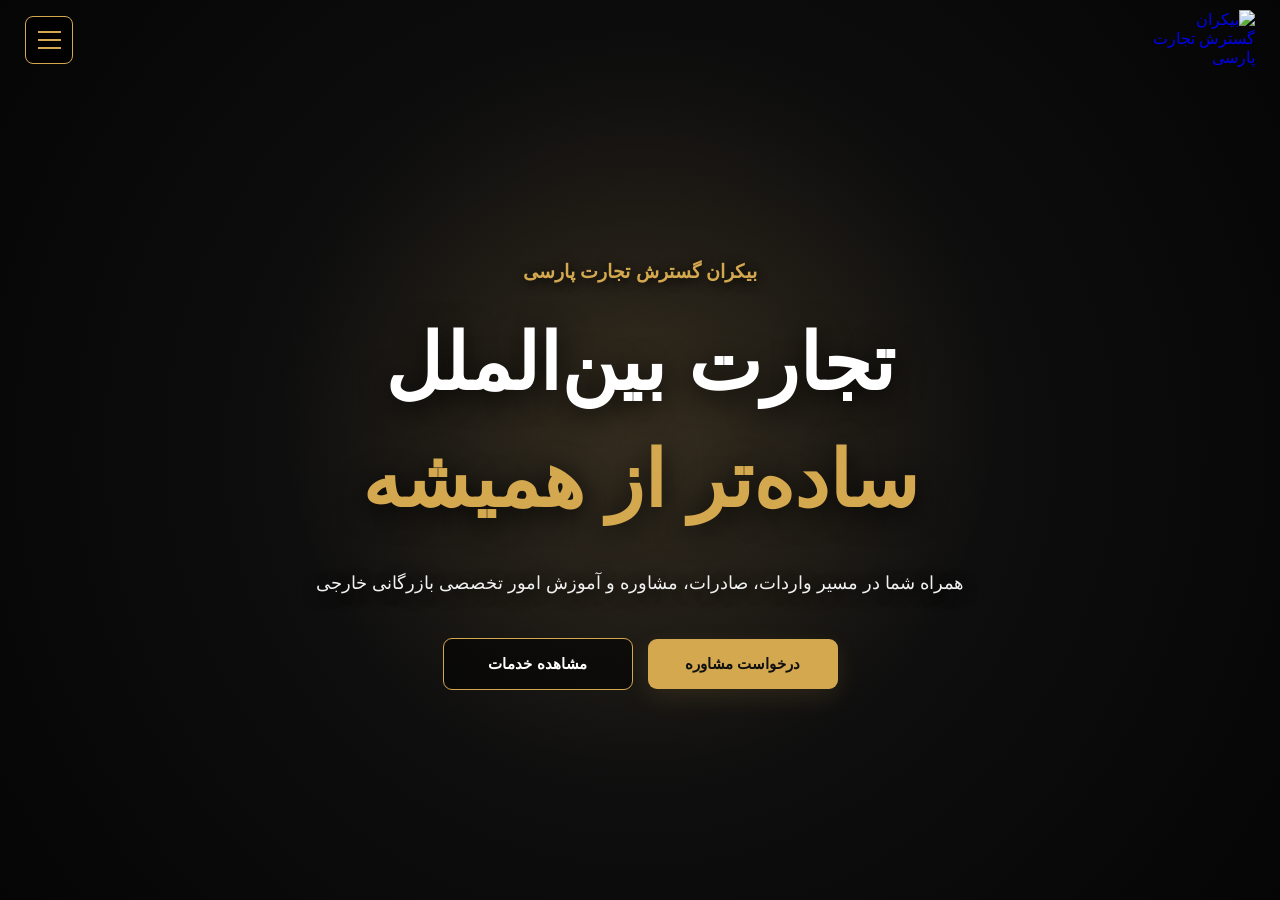
==== commit a6c343e0: "Update index.html" ====
--- a/index.html
+++ b/index.html
@@ -4,9 +4,14 @@
 <head>
 
 <meta charset="UTF-8">
-<meta name="viewport" content="width=device-width, initial-scale=1.0">
-
-<title>بیکران گسترش تجارت پارسی</title>
+
+<meta name="viewport"
+content="width=device-width, initial-scale=1.0">
+
+<title>
+بیکران گسترش تجارت پارسی
+</title>
+
 
 <style>
 
@@ -14,17 +19,27 @@
     box-sizing:border-box;
 }
 
-html,body{
+html,
+body{
+
     margin:0;
     padding:0;
+
     width:100%;
     min-height:100%;
 }
 
 body{
+
     background:#080808;
+
     color:#fff;
-    font-family:Tahoma,Arial,sans-serif;
+
+    font-family:
+        Tahoma,
+        Arial,
+        sans-serif;
+
     overflow-x:hidden;
 }
 
@@ -33,44 +48,76 @@
 }
 
 
-/* HEADER */
+/* =========================================
+   HEADER
+========================================= */
 
 .header{
+
     position:fixed;
+
     top:0;
     right:0;
     left:0;
+
     height:80px;
-    padding:0 25px;
+
+    padding:
+        0 25px;
 
     display:flex;
+
     align-items:center;
+
     justify-content:space-between;
 
     z-index:9999;
 }
 
+
+/* =========================================
+   LOGO
+========================================= */
+
 .logo{
-    width:120px;
-    height:55px;
+
+    width:110px;
+
+    height:60px;
+
     object-fit:contain;
-}
-
-
-/* MENU BUTTON */
+
+    display:block;
+}
+
+
+/* =========================================
+   MENU BUTTON
+========================================= */
 
 .menu-button{
+
     width:48px;
+
     height:48px;
 
-    background:#111;
-
-    border:1px solid #d4a84f;
+    padding:0;
+
+    background:
+        rgba(0,0,0,.70);
+
+    border:
+        1px solid
+        #d4a84f;
+
     border-radius:8px;
 
     display:flex;
+
     flex-direction:column;
+
     align-items:center;
+
     justify-content:center;
 
     gap:6px;
@@ -79,239 +126,502 @@
 }
 
 .menu-button span{
+
+    display:block;
+
     width:23px;
+
     height:2px;
+
     background:#d4a84f;
-    display:block;
-}
-
-
-/* HERO */
+}
+
+
+/* =========================================
+   HERO / HOME
+========================================= */
 
 .hero{
+
     min-height:100vh;
 
+    width:100%;
+
+    position:relative;
+
     display:flex;
+
     align-items:center;
+
     justify-content:center;
 
     text-align:center;
 
-    padding:100px 20px 50px;
+    padding:
+        100px
+        20px
+        50px;
 
     background:
+
         radial-gradient(
-            circle,
-            #29241c 0%,
-            #0d0d0d 50%,
+            circle at center,
+            #24201a 0%,
+            #0e0e0e 45%,
             #050505 100%
         );
-}
+
+    overflow:hidden;
+}
+
+
+/* نور ظریف وسط صفحه */
+
+.hero::before{
+
+    content:"";
+
+    position:absolute;
+
+    inset:0;
+
+    background:
+
+        radial-gradient(
+            circle at 50% 45%,
+            rgba(212,168,79,.10),
+            transparent 45%
+        );
+
+    pointer-events:none;
+}
+
+
+/* =========================================
+   HERO CONTENT
+========================================= */
 
 .hero-content{
+
     width:90%;
-    max-width:850px;
-}
+
+    max-width:900px;
+
+    position:relative;
+
+    z-index:2;
+
+    text-align:center;
+}
+
+
+/* =========================================
+   COMPANY
+========================================= */
 
 .company{
+
     color:#d4a84f;
+
+    font-size:19px;
+
+    font-weight:bold;
+
+    margin-bottom:22px;
+
+    text-shadow:
+        0 2px 12px #000;
+}
+
+
+/* =========================================
+   TITLE
+========================================= */
+
+.hero h1{
+
+    margin:0;
+
+    font-size:
+        clamp(
+            42px,
+            7vw,
+            78px
+        );
+
+    line-height:1.5;
+
+    font-weight:700;
+
+    text-shadow:
+        0 5px 30px
+        rgba(0,0,0,.9);
+}
+
+.hero h1 span{
+
+    display:block;
+
+    color:#d4a84f;
+
+    font-weight:700;
+}
+
+
+/* =========================================
+   DESCRIPTION
+========================================= */
+
+.hero p{
+
+    max-width:720px;
+
+    margin:
+        25px
+        auto
+        0;
+
+    color:#f1f1f1;
+
     font-size:18px;
+
+    line-height:2.2;
+
+    text-shadow:
+        0 3px 15px #000;
+}
+
+
+/* =========================================
+   BUTTONS
+========================================= */
+
+.buttons{
+
+    margin-top:35px;
+
+    display:flex;
+
+    justify-content:center;
+
+    align-items:center;
+
+    gap:15px;
+
+    flex-wrap:wrap;
+}
+
+.button{
+
+    display:inline-block;
+
+    min-width:190px;
+
+    padding:
+        16px
+        28px;
+
+    border-radius:9px;
+
+    font-size:15px;
+
     font-weight:bold;
-    margin-bottom:20px;
-}
-
-h1{
-    font-size:clamp(42px,7vw,78px);
-    line-height:1.5;
-    margin:0;
-}
-
-h1 span{
+
+    text-align:center;
+
+    transition:
+        .25s;
+}
+
+.button:hover{
+
+    transform:
+        translateY(-3px);
+}
+
+
+/* مشاوره */
+
+.consult{
+
+    background:#d4a84f;
+
+    color:#111;
+
+    box-shadow:
+        0 8px 25px
+        rgba(212,168,79,.12);
+}
+
+
+/* خدمات */
+
+.services{
+
+    color:#fff;
+
+    border:
+        1px solid
+        #d4a84f;
+
+    background:
+        rgba(0,0,0,.55);
+}
+
+.services:hover{
+
+    background:
+        rgba(212,168,79,.12);
+}
+
+
+/* =========================================
+   OVERLAY
+========================================= */
+
+.overlay{
+
+    position:fixed;
+
+    inset:0;
+
+    background:
+        rgba(0,0,0,.78);
+
+    z-index:10000;
+
+    opacity:0;
+
+    visibility:hidden;
+
+    transition:.3s;
+}
+
+.overlay.active{
+
+    opacity:1;
+
+    visibility:visible;
+}
+
+
+/* =========================================
+   SIDE MENU
+========================================= */
+
+.menu{
+
+    position:fixed;
+
+    top:0;
+
+    right:0;
+
+    width:320px;
+
+    max-width:85%;
+
+    height:100vh;
+
+    background:#111;
+
+    border-left:
+        1px solid
+        rgba(212,168,79,.35);
+
+    z-index:10001;
+
+    padding:25px;
+
+    transform:
+        translateX(100%);
+
+    transition:
+        transform .3s ease;
+
+    overflow-y:auto;
+}
+
+.menu.active{
+
+    transform:
+        translateX(0);
+}
+
+
+/* =========================================
+   MENU TOP
+========================================= */
+
+.menu-top{
+
+    display:flex;
+
+    align-items:center;
+
+    justify-content:space-between;
+
+    padding-bottom:20px;
+
+    border-bottom:
+        1px solid
+        #292929;
+}
+
+
+/* =========================================
+   MENU LOGO
+========================================= */
+
+.menu-logo{
+
+    width:100px;
+
+    height:55px;
+
+    object-fit:contain;
+}
+
+
+/* =========================================
+   CLOSE
+========================================= */
+
+.close{
+
+    background:none;
+
+    border:0;
+
+    color:#d4a84f;
+
+    font-size:35px;
+
+    cursor:pointer;
+
+    padding:
+        0 8px;
+}
+
+
+/* =========================================
+   MENU LINKS
+========================================= */
+
+.menu nav{
+
+    margin-top:15px;
+}
+
+.menu nav a{
+
     display:block;
+
+    color:#fff;
+
+    padding:
+        17px
+        10px;
+
+    margin-top:5px;
+
+    border-radius:8px;
+
+    font-size:16px;
+
+    transition:.2s;
+}
+
+.menu nav a:hover{
+
     color:#d4a84f;
-}
-
-.hero p{
-    max-width:700px;
-    margin:25px auto;
-    color:#ddd;
-    font-size:18px;
-    line-height:2.2;
-}
-
-
-/* BUTTONS */
-
-.buttons{
-    display:flex;
-    justify-content:center;
-    gap:15px;
-    flex-wrap:wrap;
-    margin-top:30px;
-}
-
-.button{
-    display:block;
-    min-width:190px;
-    padding:16px 25px;
-    border-radius:8px;
-    font-weight:bold;
-    text-align:center;
-}
-
-.consult{
-    background:#d4a84f;
-    color:#111;
-}
-
-.services{
-    background:#111;
-    color:#fff;
-    border:1px solid #d4a84f;
-}
-
-
-/* OVERLAY */
-
-.overlay{
-    position:fixed;
-    inset:0;
-
-    background:rgba(0,0,0,.75);
-
-    z-index:10000;
-
-    display:none;
-}
-
-.overlay.active{
-    display:block;
-}
-
-
-/* MENU */
-
-.menu{
-    position:fixed;
-
-    top:0;
-    right:0;
-
-    width:320px;
-    max-width:85%;
-
-    height:100vh;
-
-    background:#111;
-
-    z-index:10001;
-
-    padding:25px;
-
-    transform:translateX(100%);
-
-    transition:transform .3s ease;
-
-    overflow-y:auto;
-}
-
-.menu.active{
-    transform:translateX(0);
-}
-
-
-/* MENU TOP */
-
-.menu-top{
-    display:flex;
-
-    align-items:center;
-
-    justify-content:space-between;
-
-    padding-bottom:20px;
-
-    border-bottom:1px solid #333;
-}
-
-.menu-logo{
-    width:100px;
-    height:50px;
-    object-fit:contain;
-}
-
-.close{
-    background:none;
-    border:0;
-
-    color:#d4a84f;
-
-    font-size:35px;
-
-    cursor:pointer;
-
-    padding:0 8px;
-}
-
-
-/* MENU LINKS */
-
-.menu nav{
-    margin-top:15px;
-}
-
-.menu nav a{
-    display:block;
-
-    color:#fff;
-
-    padding:17px 10px;
-
-    margin-top:5px;
-
-    border-radius:8px;
-
-    font-size:16px;
-}
-
-.menu nav a:hover{
-    color:#d4a84f;
-    background:#1c1c1c;
-}
-
-
-/* MOBILE */
+
+    background:
+        rgba(212,168,79,.10);
+}
+
+
+/* =========================================
+   MOBILE
+========================================= */
 
 @media(max-width:600px){
 
     .header{
-        padding:0 18px;
+
+        padding:
+            0 18px;
+    }
+
+    .logo{
+
+        width:85px;
+
+        height:55px;
+    }
+
+    .hero{
+
+        min-height:100vh;
+
+        padding:
+            100px
+            18px
+            50px;
     }
 
     .hero h1{
+
         font-size:40px;
     }
 
     .hero p{
+
         font-size:15px;
+
+        line-height:2;
     }
 
     .buttons{
+
         flex-direction:column;
+
         align-items:center;
     }
 
     .button{
+
         width:100%;
+
         max-width:280px;
     }
 
     .menu{
+
         width:290px;
     }
 
 }
 
+
+/* =========================================
+   SMALL MOBILE
+========================================= */
+
+@media(max-width:380px){
+
+    .hero h1{
+
+        font-size:34px;
+    }
+
+    .company{
+
+        font-size:16px;
+    }
+
+}
+
 </style>
 
 </head>
@@ -320,13 +630,19 @@
 <body>
 
 
+<!-- =========================================
+     HEADER
+========================================= -->
+
 <header class="header">
 
 
-<a href="index.html">
+<a
+href="https://bikarantrade.github.io/bikaran-website/"
+>
 
 <img
-src="logo.png.jpeg"
+src="https://raw.githubusercontent.com/bikarantrade/bikaran-website/main/logo.png.jpeg"
 class="logo"
 alt="بیکران گسترش تجارت پارسی"
 >
@@ -352,8 +668,13 @@
 
 
 
+<!-- =========================================
+     HOME
+========================================= -->
+
 <section class="hero">
 
+
 <div class="hero-content">
 
 
@@ -369,7 +690,9 @@
 تجارت بین‌الملل
 
 <span>
+
 ساده‌تر از همیشه
+
 </span>
 
 </h1>
@@ -387,7 +710,7 @@
 
 
 <a
-href="consultation.html"
+href="https://bikarantrade.github.io/bikaran-website/consultation.html"
 class="button consult"
 >
 
@@ -397,7 +720,7 @@
 
 
 <a
-href="services.html"
+href="https://bikarantrade.github.io/bikaran-website/services.html"
 class="button services"
 >
 
@@ -414,6 +737,10 @@
 </section>
 
 
+
+<!-- =========================================
+     OVERLAY
+========================================= -->
 
 <div
 class="overlay"
@@ -423,6 +750,10 @@
 
 
 
+<!-- =========================================
+     MENU
+========================================= -->
+
 <aside
 class="menu"
 id="menu"
@@ -433,9 +764,9 @@
 
 
 <img
-src="logo.png.jpeg"
+src="https://raw.githubusercontent.com/bikarantrade/bikaran-website/main/logo.png.jpeg"
 class="menu-logo"
-alt="بیکران"
+alt="بیکران گسترش تجارت پارسی"
 >
 
 
@@ -453,36 +784,61 @@
 </div>
 
 
+
 <nav>
 
 
-<a href="index.html">
+<a
+href="https://bikarantrade.github.io/bikaran-website/"
+>
+
 خانه
+
 </a>
 
 
-<a href="services.html">
+<a
+href="https://bikarantrade.github.io/bikaran-website/services.html"
+>
+
 خدمات
+
 </a>
 
 
-<a href="about.html">
+<a
+href="https://bikarantrade.github.io/bikaran-website/about.html"
+>
+
 درباره ما
+
 </a>
 
 
-<a href="news.html">
+<a
+href="https://bikarantrade.github.io/bikaran-website/news.html"
+>
+
 اخبار
+
 </a>
 
 
-<a href="consultation.html">
-مشاوره
+<a
+href="https://bikarantrade.github.io/bikaran-website/consultation.html"
+>
+
+درخواست مشاوره
+
 </a>
 
 
-<a href="contact.html">
+<a
+href="https://bikarantrade.github.io/bikaran-website/contact.html"
+>
+
 تماس با ما
+
 </a>
 
 
@@ -493,19 +849,23 @@
 
 
 
+<!-- =========================================
+     JAVASCRIPT
+========================================= -->
+
 <script>
 
 function openMenu(){
 
     document
-    .getElementById("menu")
-    .classList
-    .add("active");
+        .getElementById("menu")
+        .classList
+        .add("active");
 
     document
-    .getElementById("overlay")
-    .classList
-    .add("active");
+        .getElementById("overlay")
+        .classList
+        .add("active");
 
 }
 
@@ -513,16 +873,32 @@
 function closeMenu(){
 
     document
-    .getElementById("menu")
-    .classList
-    .remove("active");
+        .getElementById("menu")
+        .classList
+        .remove("active");
 
     document
-    .getElementById("overlay")
-    .classList
-    .remove("active");
-
-}
+        .getElementById("overlay")
+        .classList
+        .remove("active");
+
+}
+
+
+/* بستن منو با کلید ESC */
+
+document.addEventListener(
+    "keydown",
+    function(event){
+
+        if(event.key === "Escape"){
+
+            closeMenu();
+
+        }
+
+    }
+);
 
 </script>
 
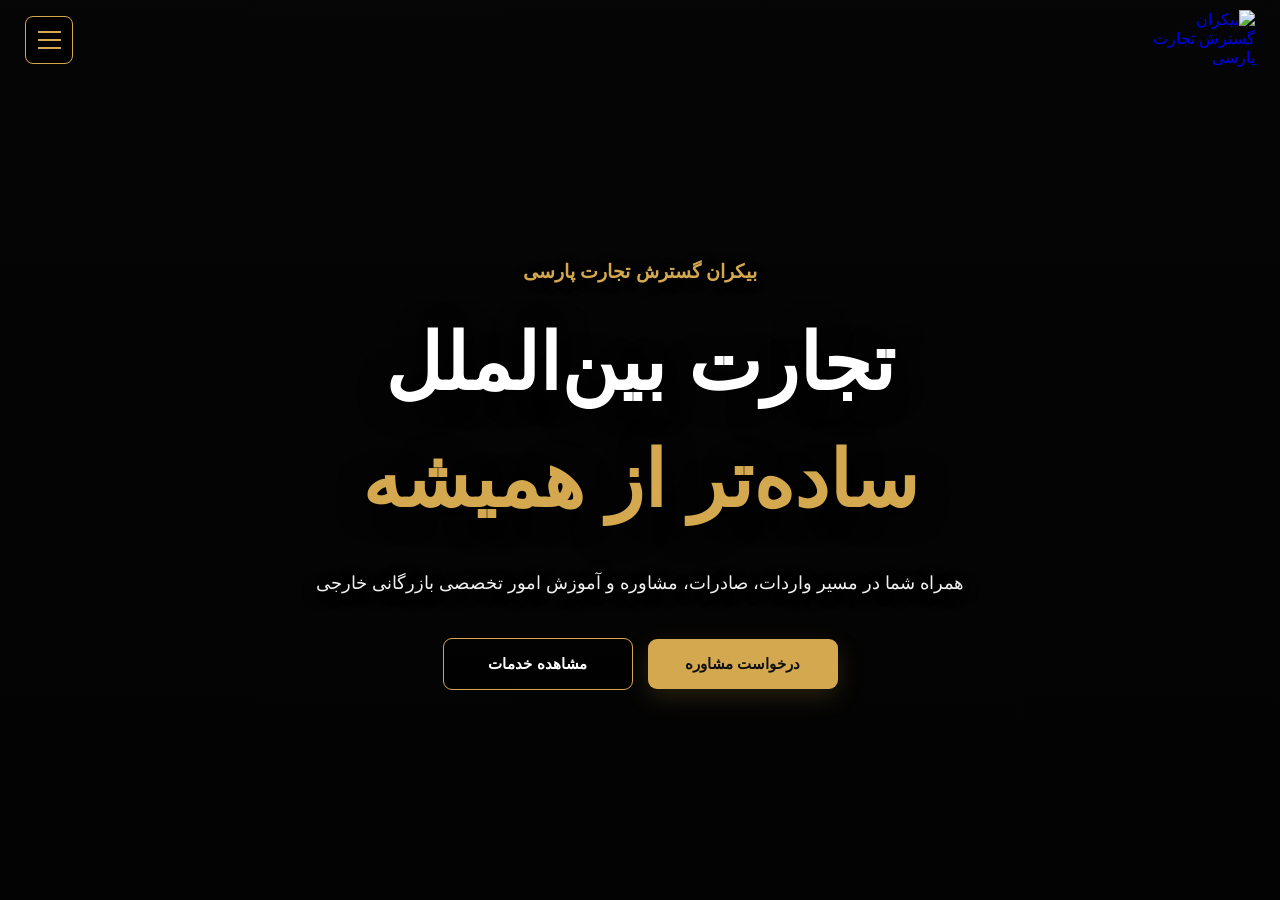
==== commit 2da84a7e: "Update index.html" ====
--- a/index.html
+++ b/index.html
@@ -138,7 +138,7 @@
 
 
 /* =========================================
-   HERO / HOME
+   HERO
 ========================================= */
 
 .hero{
@@ -162,38 +162,24 @@
         20px
         50px;
 
-    background:
-
-        radial-gradient(
-            circle at center,
-            #24201a 0%,
-            #0e0e0e 45%,
-            #050505 100%
+    background-image:
+
+        linear-gradient(
+            rgba(0,0,0,.35),
+            rgba(0,0,0,.65)
+        ),
+
+        url(
+            "https://raw.githubusercontent.com/bikarantrade/bikaran-website/main/image/jpg.png.jpeg"
         );
 
+    background-size:cover;
+
+    background-position:center;
+
+    background-repeat:no-repeat;
+
     overflow:hidden;
-}
-
-
-/* نور ظریف وسط صفحه */
-
-.hero::before{
-
-    content:"";
-
-    position:absolute;
-
-    inset:0;
-
-    background:
-
-        radial-gradient(
-            circle at 50% 45%,
-            rgba(212,168,79,.10),
-            transparent 45%
-        );
-
-    pointer-events:none;
 }
 
 
@@ -329,8 +315,7 @@
 
     text-align:center;
 
-    transition:
-        .25s;
+    transition:.25s;
 }
 
 .button:hover{
@@ -350,7 +335,7 @@
 
     box-shadow:
         0 8px 25px
-        rgba(212,168,79,.12);
+        rgba(212,168,79,.18);
 }
 
 
@@ -365,13 +350,13 @@
         #d4a84f;
 
     background:
-        rgba(0,0,0,.55);
+        rgba(0,0,0,.60);
 }
 
 .services:hover{
 
     background:
-        rgba(212,168,79,.12);
+        rgba(212,168,79,.15);
 }
 
 
@@ -406,7 +391,7 @@
 
 
 /* =========================================
-   SIDE MENU
+   MENU
 ========================================= */
 
 .menu{
@@ -568,6 +553,8 @@
             100px
             18px
             50px;
+
+        background-position:center;
     }
 
     .hero h1{
@@ -690,9 +677,7 @@
 تجارت بین‌الملل
 
 <span>
-
 ساده‌تر از همیشه
-
 </span>
 
 </h1>
@@ -791,54 +776,42 @@
 <a
 href="https://bikarantrade.github.io/bikaran-website/"
 >
-
 خانه
-
 </a>
 
 
 <a
 href="https://bikarantrade.github.io/bikaran-website/services.html"
 >
-
 خدمات
-
 </a>
 
 
 <a
 href="https://bikarantrade.github.io/bikaran-website/about.html"
 >
-
 درباره ما
-
 </a>
 
 
 <a
 href="https://bikarantrade.github.io/bikaran-website/news.html"
 >
-
 اخبار
-
 </a>
 
 
 <a
 href="https://bikarantrade.github.io/bikaran-website/consultation.html"
 >
-
 درخواست مشاوره
-
 </a>
 
 
 <a
 href="https://bikarantrade.github.io/bikaran-website/contact.html"
 >
-
 تماس با ما
-
 </a>
 
 
@@ -885,8 +858,6 @@
 }
 
 
-/* بستن منو با کلید ESC */
-
 document.addEventListener(
     "keydown",
     function(event){
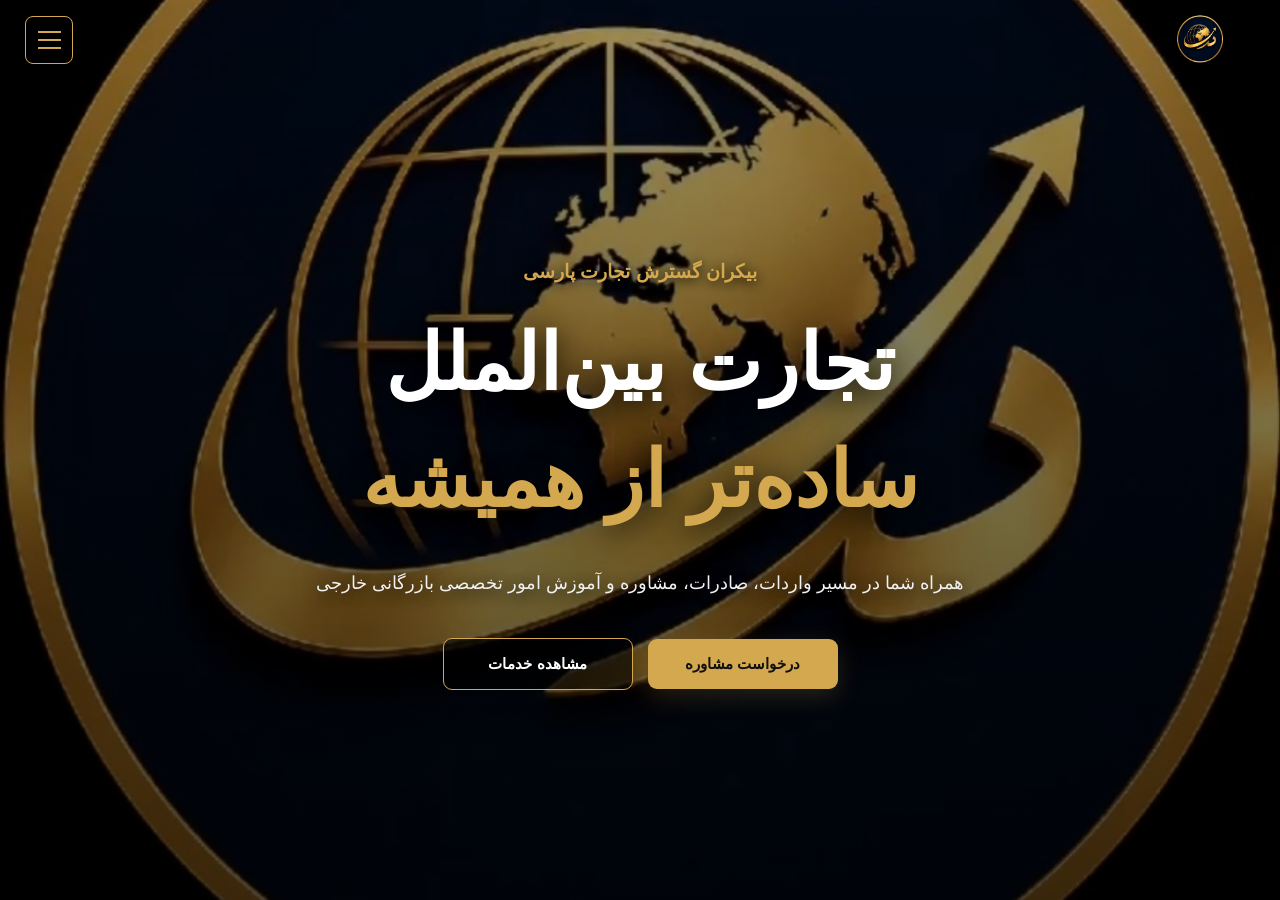
==== commit 95e583d4: "Update index.html" ====
--- a/index.html
+++ b/index.html
@@ -2,16 +2,10 @@
 <html lang="fa" dir="rtl">
 
 <head>
-
 <meta charset="UTF-8">
-
-<meta name="viewport"
-content="width=device-width, initial-scale=1.0">
-
-<title>
-بیکران گسترش تجارت پارسی
-</title>
-
+<meta name="viewport" content="width=device-width, initial-scale=1.0">
+
+<title>بیکران گسترش تجارت پارسی</title>
 
 <style>
 
@@ -21,25 +15,16 @@
 
 html,
 body{
-
     margin:0;
     padding:0;
-
     width:100%;
     min-height:100%;
 }
 
 body{
-
     background:#080808;
-
     color:#fff;
-
-    font-family:
-        Tahoma,
-        Arial,
-        sans-serif;
-
+    font-family:Tahoma,Arial,sans-serif;
     overflow-x:hidden;
 }
 
@@ -48,76 +33,50 @@
 }
 
 
-/* =========================================
-   HEADER
-========================================= */
+/* ================= HEADER ================= */
 
 .header{
-
     position:fixed;
-
     top:0;
     right:0;
     left:0;
 
     height:80px;
 
-    padding:
-        0 25px;
+    padding:0 25px;
 
     display:flex;
-
     align-items:center;
-
     justify-content:space-between;
 
     z-index:9999;
 }
 
 
-/* =========================================
-   LOGO
-========================================= */
+/* ================= LOGO ================= */
 
 .logo{
-
     width:110px;
-
     height:60px;
-
     object-fit:contain;
-
     display:block;
 }
 
 
-/* =========================================
-   MENU BUTTON
-========================================= */
+/* ================= MENU BUTTON ================= */
 
 .menu-button{
-
     width:48px;
-
     height:48px;
 
-    padding:0;
-
-    background:
-        rgba(0,0,0,.70);
-
-    border:
-        1px solid
-        #d4a84f;
-
+    background:rgba(0,0,0,.70);
+
+    border:1px solid #d4a84f;
     border-radius:8px;
 
     display:flex;
-
     flex-direction:column;
-
     align-items:center;
-
     justify-content:center;
 
     gap:6px;
@@ -126,20 +85,16 @@
 }
 
 .menu-button span{
-
     display:block;
 
     width:23px;
-
     height:2px;
 
     background:#d4a84f;
 }
 
 
-/* =========================================
-   HERO
-========================================= */
+/* ================= HOME ================= */
 
 .hero{
 
@@ -157,21 +112,21 @@
 
     text-align:center;
 
-    padding:
-        100px
-        20px
-        50px;
+    padding:100px 20px 50px;
+
+    /*
+       عکس پس زمینه
+       فایل logo.png.jpeg باید کنار index.html باشد
+    */
 
     background-image:
 
         linear-gradient(
-            rgba(0,0,0,.35),
-            rgba(0,0,0,.65)
+            rgba(0,0,0,.38),
+            rgba(0,0,0,.68)
         ),
 
-        url(
-            "https://raw.githubusercontent.com/bikarantrade/bikaran-website/main/image/jpg.png.jpeg"
-        );
+        url("logo.png.jpeg");
 
     background-size:cover;
 
@@ -183,9 +138,7 @@
 }
 
 
-/* =========================================
-   HERO CONTENT
-========================================= */
+/* ================= HERO CONTENT ================= */
 
 .hero-content{
 
@@ -201,9 +154,7 @@
 }
 
 
-/* =========================================
-   COMPANY
-========================================= */
+/* ================= COMPANY ================= */
 
 .company{
 
@@ -220,9 +171,7 @@
 }
 
 
-/* =========================================
-   TITLE
-========================================= */
+/* ================= TITLE ================= */
 
 .hero h1{
 
@@ -241,7 +190,7 @@
 
     text-shadow:
         0 5px 30px
-        rgba(0,0,0,.9);
+        rgba(0,0,0,.95);
 }
 
 .hero h1 span{
@@ -254,18 +203,13 @@
 }
 
 
-/* =========================================
-   DESCRIPTION
-========================================= */
+/* ================= DESCRIPTION ================= */
 
 .hero p{
 
     max-width:720px;
 
-    margin:
-        25px
-        auto
-        0;
+    margin:25px auto 0;
 
     color:#f1f1f1;
 
@@ -278,9 +222,7 @@
 }
 
 
-/* =========================================
-   BUTTONS
-========================================= */
+/* ================= BUTTONS ================= */
 
 .buttons{
 
@@ -303,9 +245,7 @@
 
     min-width:190px;
 
-    padding:
-        16px
-        28px;
+    padding:16px 28px;
 
     border-radius:9px;
 
@@ -319,13 +259,11 @@
 }
 
 .button:hover{
-
-    transform:
-        translateY(-3px);
-}
-
-
-/* مشاوره */
+    transform:translateY(-3px);
+}
+
+
+/* ================= CONSULTATION ================= */
 
 .consult{
 
@@ -339,18 +277,15 @@
 }
 
 
-/* خدمات */
+/* ================= SERVICES ================= */
 
 .services{
 
     color:#fff;
 
-    border:
-        1px solid
-        #d4a84f;
-
-    background:
-        rgba(0,0,0,.60);
+    border:1px solid #d4a84f;
+
+    background:rgba(0,0,0,.60);
 }
 
 .services:hover{
@@ -360,9 +295,7 @@
 }
 
 
-/* =========================================
-   OVERLAY
-========================================= */
+/* ================= OVERLAY ================= */
 
 .overlay{
 
@@ -390,20 +323,16 @@
 }
 
 
-/* =========================================
-   MENU
-========================================= */
+/* ================= MENU ================= */
 
 .menu{
 
     position:fixed;
 
     top:0;
-
     right:0;
 
     width:320px;
-
     max-width:85%;
 
     height:100vh;
@@ -434,9 +363,7 @@
 }
 
 
-/* =========================================
-   MENU TOP
-========================================= */
+/* ================= MENU TOP ================= */
 
 .menu-top{
 
@@ -449,14 +376,11 @@
     padding-bottom:20px;
 
     border-bottom:
-        1px solid
-        #292929;
-}
-
-
-/* =========================================
-   MENU LOGO
-========================================= */
+        1px solid #292929;
+}
+
+
+/* ================= MENU LOGO ================= */
 
 .menu-logo{
 
@@ -468,9 +392,7 @@
 }
 
 
-/* =========================================
-   CLOSE
-========================================= */
+/* ================= CLOSE ================= */
 
 .close{
 
@@ -484,14 +406,11 @@
 
     cursor:pointer;
 
-    padding:
-        0 8px;
-}
-
-
-/* =========================================
-   MENU LINKS
-========================================= */
+    padding:0 8px;
+}
+
+
+/* ================= MENU LINKS ================= */
 
 .menu nav{
 
@@ -504,9 +423,7 @@
 
     color:#fff;
 
-    padding:
-        17px
-        10px;
+    padding:17px 10px;
 
     margin-top:5px;
 
@@ -526,22 +443,16 @@
 }
 
 
-/* =========================================
-   MOBILE
-========================================= */
+/* ================= MOBILE ================= */
 
 @media(max-width:600px){
 
     .header{
-
-        padding:
-            0 18px;
+        padding:0 18px;
     }
 
     .logo{
-
         width:85px;
-
         height:55px;
     }
 
@@ -558,14 +469,11 @@
     }
 
     .hero h1{
-
         font-size:40px;
     }
 
     .hero p{
-
         font-size:15px;
-
         line-height:2;
     }
 
@@ -584,26 +492,18 @@
     }
 
     .menu{
-
         width:290px;
     }
-
-}
-
-
-/* =========================================
-   SMALL MOBILE
-========================================= */
+}
+
 
 @media(max-width:380px){
 
     .hero h1{
-
         font-size:34px;
     }
 
     .company{
-
         font-size:16px;
     }
 
@@ -617,31 +517,27 @@
 <body>
 
 
-<!-- =========================================
-     HEADER
-========================================= -->
+<!-- ================= HEADER ================= -->
 
 <header class="header">
 
 
-<a
-href="https://bikarantrade.github.io/bikaran-website/"
+<a href="index.html">
+
+<img
+    src="logo.png.jpeg"
+    class="logo"
+    alt="بیکران گسترش تجارت پارسی"
 >
 
-<img
-src="https://raw.githubusercontent.com/bikarantrade/bikaran-website/main/logo.png.jpeg"
-class="logo"
-alt="بیکران گسترش تجارت پارسی"
->
-
 </a>
 
 
 <button
-type="button"
-class="menu-button"
-onclick="openMenu()"
-aria-label="باز کردن منو"
+    type="button"
+    class="menu-button"
+    onclick="openMenu()"
+    aria-label="باز کردن منو"
 >
 
 <span></span>
@@ -655,9 +551,7 @@
 
 
 
-<!-- =========================================
-     HOME
-========================================= -->
+<!-- ================= HOME ================= -->
 
 <section class="hero">
 
@@ -695,8 +589,8 @@
 
 
 <a
-href="https://bikarantrade.github.io/bikaran-website/consultation.html"
-class="button consult"
+    href="consultation.html"
+    class="button consult"
 >
 
 درخواست مشاوره
@@ -705,8 +599,8 @@
 
 
 <a
-href="https://bikarantrade.github.io/bikaran-website/services.html"
-class="button services"
+    href="services.html"
+    class="button services"
 >
 
 مشاهده خدمات
@@ -723,25 +617,21 @@
 
 
 
-<!-- =========================================
-     OVERLAY
-========================================= -->
+<!-- ================= OVERLAY ================= -->
 
 <div
-class="overlay"
-id="overlay"
-onclick="closeMenu()"
+    class="overlay"
+    id="overlay"
+    onclick="closeMenu()"
 ></div>
 
 
 
-<!-- =========================================
-     MENU
-========================================= -->
+<!-- ================= MENU ================= -->
 
 <aside
-class="menu"
-id="menu"
+    class="menu"
+    id="menu"
 >
 
 
@@ -749,16 +639,16 @@
 
 
 <img
-src="https://raw.githubusercontent.com/bikarantrade/bikaran-website/main/logo.png.jpeg"
-class="menu-logo"
-alt="بیکران گسترش تجارت پارسی"
+    src="logo.png.jpeg"
+    class="menu-logo"
+    alt="بیکران گسترش تجارت پارسی"
 >
 
 
 <button
-type="button"
-class="close"
-onclick="closeMenu()"
+    type="button"
+    class="close"
+    onclick="closeMenu()"
 >
 
 ×
@@ -773,44 +663,32 @@
 <nav>
 
 
-<a
-href="https://bikarantrade.github.io/bikaran-website/"
->
+<a href="index.html">
 خانه
 </a>
 
 
-<a
-href="https://bikarantrade.github.io/bikaran-website/services.html"
->
+<a href="services.html">
 خدمات
 </a>
 
 
-<a
-href="https://bikarantrade.github.io/bikaran-website/about.html"
->
+<a href="about.html">
 درباره ما
 </a>
 
 
-<a
-href="https://bikarantrade.github.io/bikaran-website/news.html"
->
+<a href="news.html">
 اخبار
 </a>
 
 
-<a
-href="https://bikarantrade.github.io/bikaran-website/consultation.html"
->
+<a href="consultation.html">
 درخواست مشاوره
 </a>
 
 
-<a
-href="https://bikarantrade.github.io/bikaran-website/contact.html"
->
+<a href="contact.html">
 تماس با ما
 </a>
 
@@ -821,10 +699,6 @@
 </aside>
 
 
-
-<!-- =========================================
-     JAVASCRIPT
-========================================= -->
 
 <script>
 
